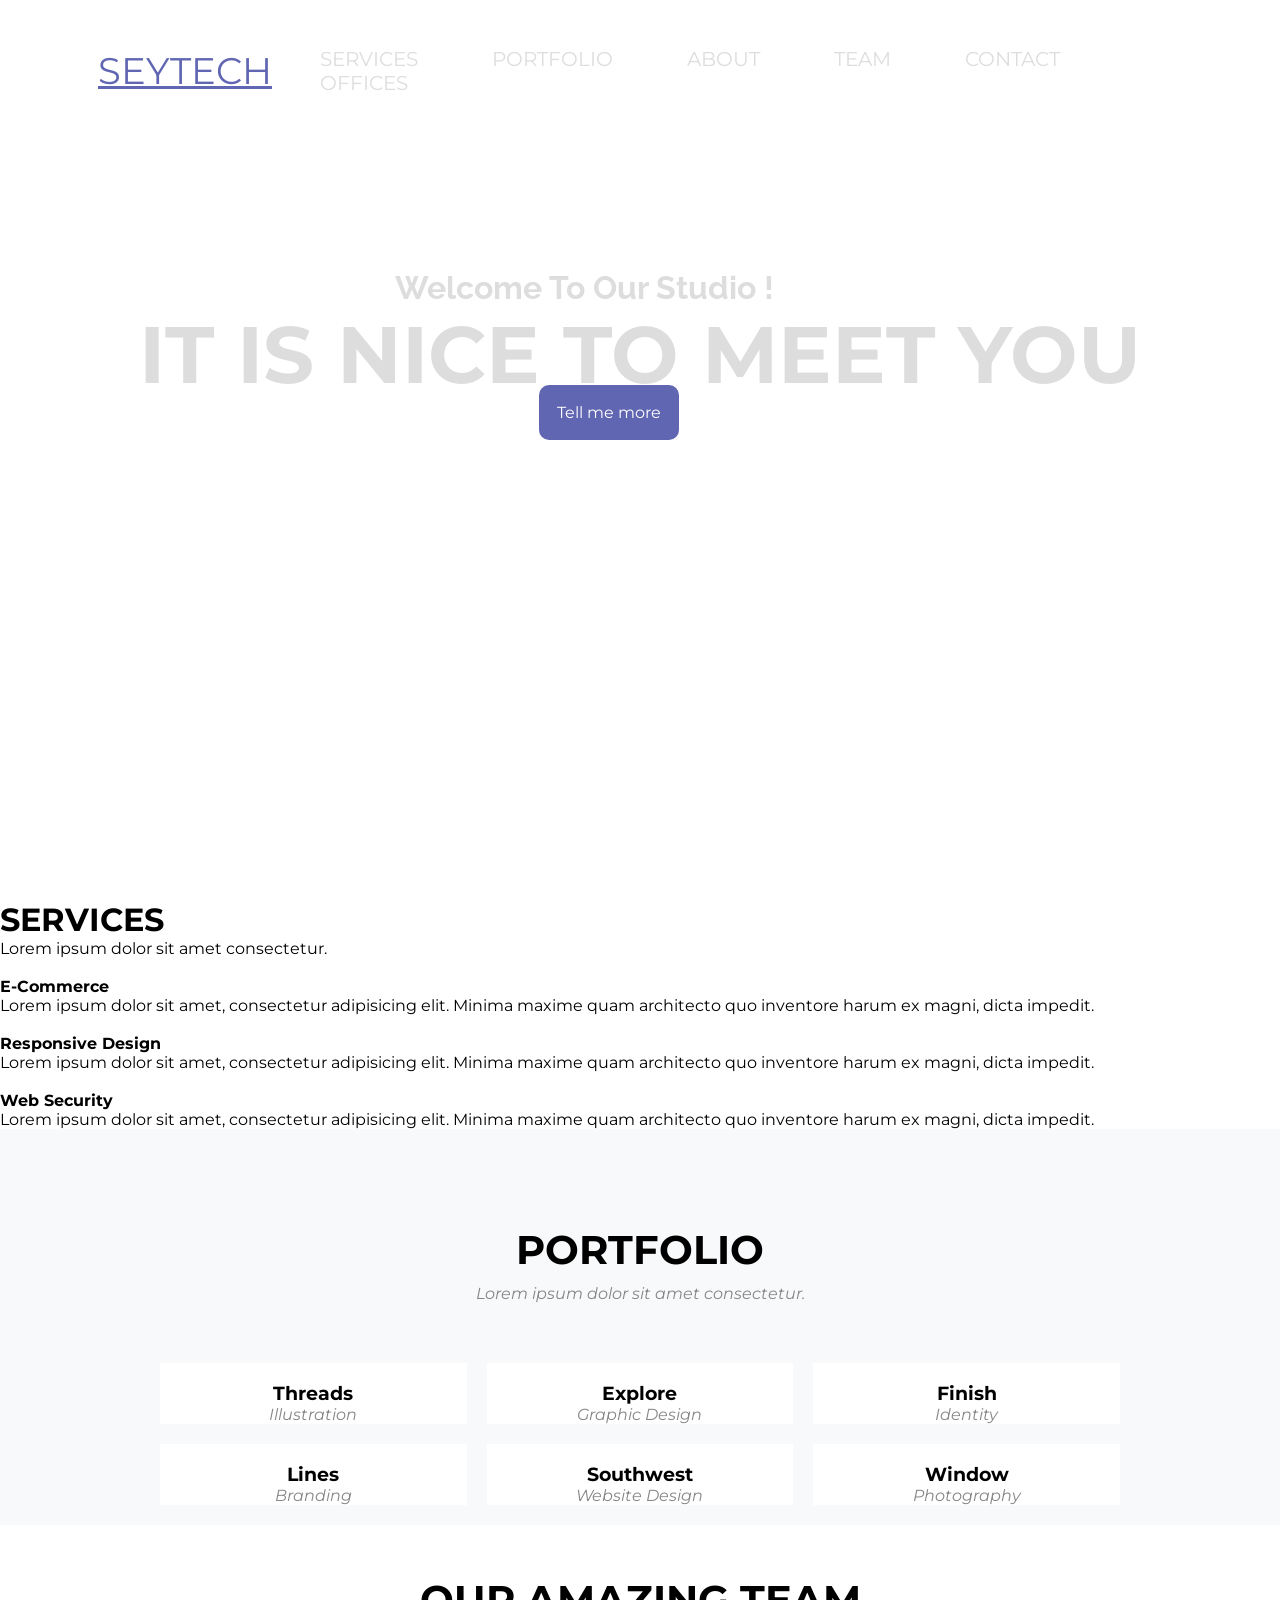
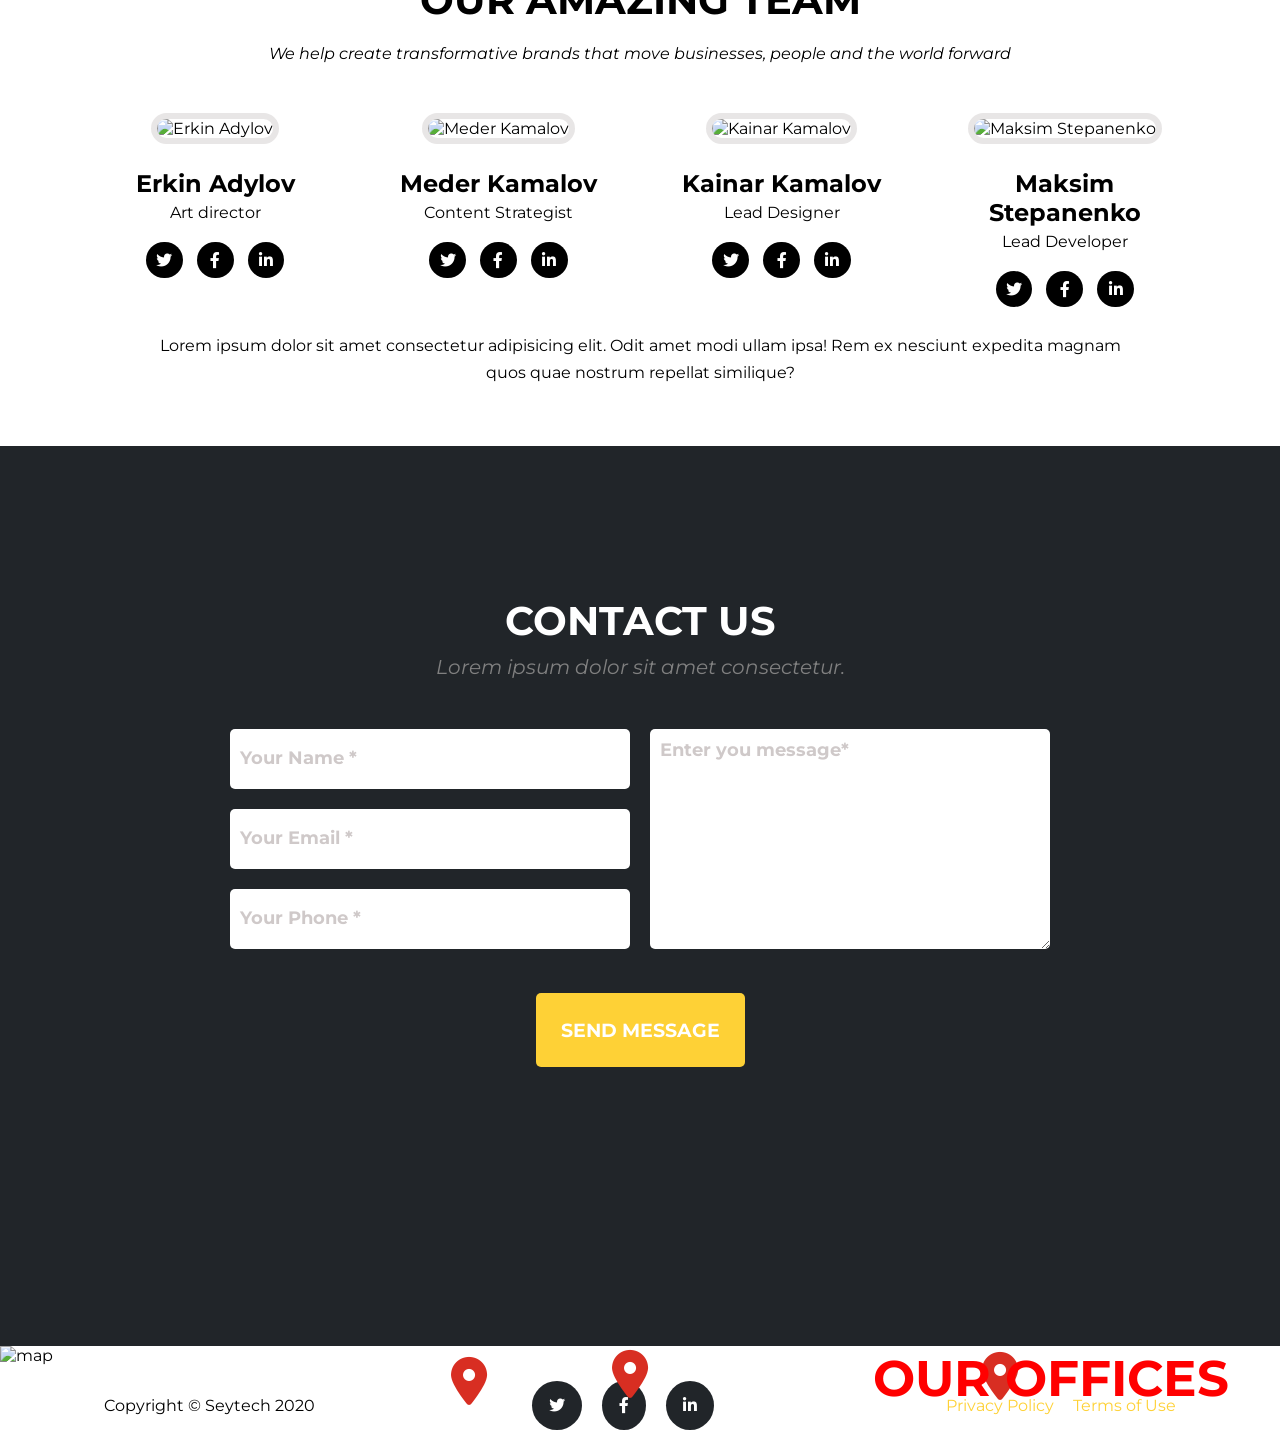
==== index.html @ 3fca3f15 "added oxanas part" ====
<!DOCTYPE html>
<html lang="en">
<head>
    <meta charset="UTF-8">
    <meta http-equiv="X-UA-Compatible" content="IE=edge">
    <meta name="viewport" content="width=device-width, initial-scale=1.0">
    <link rel="stylesheet" href="https://cdnjs.cloudflare.com/ajax/libs/font-awesome/6.0.0-beta2/css/all.min.css" integrity="sha512-YWzhKL2whUzgiheMoBFwW8CKV4qpHQAEuvilg9FAn5VJUDwKZZxkJNuGM4XkWuk94WCrrwslk8yWNGmY1EduTA==" crossorigin="anonymous" referrerpolicy="no-referrer"/>
    <link rel="stylesheet" href="style.css">
    <link rel="shortcut icon" href="https://www.seytech.co/images/logo.png" />
    <title>Agency</title>
</head>
<body>

    <!-- ------------------------------------Aiperi------------------------- -->
    <header class="wrapper-ma">
        <div class="conteiner-ma">
          <div class="logo-ma">
            <a href="https://www.seytech.co/" target="_blank">Seytech</a>
          </div>
          <nav>
            <a href="#services" class="sm-titel">Services</a>
            <a href="#portfolio" class="sm-titel">Portfolio</a>
            <a href="#" class="sm-titel">About</a>
            <a href="#team" class="sm-titel">Team</a>
            <a href="#contacts" class="sm-titel">Contact</a>
            <a href="#offices" class="sm-titel">Offices</a>
          </nav>
        </div>
        <div class="conteiner-ma2">
          <div class="titel-bg">
            <h1 class="italic">Welcome To Our Studio !</h1>
            <h1 class="strong-bg">It is nice to meet you</h1>
            <a class="btn-ma" href="#">Tell me more</a>
          </div>
        </div>
      </header>

<!--------------- Oxana's part--------- -->
    <div id="services" class="container-services">
        <h1 class="serv">SERVICES</h1>
        <p class=descript>Lorem ipsum dolor sit amet consectetur.</p>
    
    <section class="boxes-oy">

        <div class="box-oy">
            <img src="https://images.all-free-download.com/images/graphicthumb/shopping_cart_icon_vector_280754.jpg" alt="" class="img-oy">
            <h4 class="hoy">E-Commerce</h4>
            <p class="light">Lorem ipsum dolor sit amet, consectetur adipisicing elit. Minima maxime quam architecto quo inventore harum ex magni, dicta impedit.</p>
        </div>

        <div class="box-oy">
            <img src="https://www.iconbunny.com/icons/media/catalog/product/cache/2/thumbnail/600x/1b89f2fc96fc819c2a7e15c7e545e8a9/3/2/3279.9-responsive-design-ii-icon-iconbunny.jpg" alt="" class="img-oy">
            <h4 class="hoy">Responsive Design</h4>
            <p class="light">Lorem ipsum dolor sit amet, consectetur adipisicing elit. Minima maxime quam architecto quo inventore harum ex magni, dicta impedit.</p>
        </div>

        <div class="box-oy">
            <img src="https://www.iconbunny.com/icons/media/catalog/product/4/6/469.9-security-icon-iconbunny.jpg" alt="" class="img-oy">
            <h4 class="hoy">Web Security</h4>
            <p class="light">Lorem ipsum dolor sit amet, consectetur adipisicing elit. Minima maxime quam architecto quo inventore harum ex magni, dicta impedit.</p>
        </div>

       </section>
    
    </div>
    
    <!-- ------------------------------------Zarina------------------------- -->
    
    <section id="portfolio" class="portfolio">
        <div class="za-container">
        <div class="za-main-text">
            <h1>PORTFOLIO</h1>
            <p>Lorem ipsum dolor sit amet consectetur.</p>
        </div>
        <div class="za-boxes">
            <div class="za-box">
              <div class="img-bg-orange">
                  <div class="potfolio-img">
                    <div class="za-bg-color"></div>
                    <p><a href="#"><img class="first" src="https://learn.seytech.co/assets/projects/html-css/projects/1-agency/assets/img/portfolio/01-thumbnail.jpg" alt=""></a></p>  
                    <i class="fa fa-plus fa-w-14 fa-3x first-icon" style="color: white;"></i>
                </div>
              </div> 
              <div class="za-box-text">
                 <h3>Threads</h3>
                 <p>Illustration</p>
            </div>   
            </div>
            <div class="za-box">
                <div class="img-bg-orange">
                    <div class="potfolio-img">
                        <div class="za-bg-color"></div>
                         <p><a href="#"><img src="https://learn.seytech.co/assets/projects/html-css/projects/1-agency/assets/img/portfolio/02-thumbnail.jpg" alt=""></a></p>
                         <i class="fa fa-plus fa-w-14 fa-3x first-icon" style="color: white;"></i>
                    </div>
                </div>
                <div class="za-box-text">
                  <h3>Explore</h3>
                  <p>Graphic Design</p>  
                </div>
            </div>
            <div class="za-box">
                <div class="img-bg-orange">
                    <div class="potfolio-img">
                        <div class="za-bg-color"></div>
                        <p><a href="#"><img src="https://learn.seytech.co/assets/projects/html-css/projects/1-agency/assets/img/portfolio/03-thumbnail.jpg" alt=""></a></p>
                        <i class="fa fa-plus fa-w-14 fa-3x first-icon" style="color: white;"></i>
                    </div>
                </div>
                <div class="za-box-text">
                   <h3>Finish</h3>
                   <p>Identity</p> 
                </div>
            </div>
            <div class="za-box">
                <div class="img-bg-orange">
                    <div class="potfolio-img">
                        <div class="za-bg-color"></div>
                        <p><a href="#"><img src="https://learn.seytech.co/assets/projects/html-css/projects/1-agency/assets/img/portfolio/04-thumbnail.jpg" alt=""></a></p>
                        <i class="fa fa-plus fa-w-14 fa-3x first-icon" style="color: white;"></i>
                    </div>
                </div>
                <div class="za-box-text">
                    <h3>Lines</h3>
                    <p>Branding</p>
                </div>
            </div>
            <div class="za-box">
                <div class="img-bg-orange">
                    <div class="potfolio-img">
                        <div class="za-bg-color"></div>
                        <p><a href="#"><img src="https://learn.seytech.co/assets/projects/html-css/projects/1-agency/assets/img/portfolio/05-thumbnail.jpg" alt=""></a></p>
                        <i class="fa fa-plus fa-w-14 fa-3x first-icon" style="color: white;"></i>
                    </div>
                 </div>
                <div class="za-box-text">
                    <h3>Southwest</h3>
                    <p>Website Design</p>
                </div>
            </div>
            <div class="za-box">
                <div class="img-bg-orange">
                    <div class="potfolio-img">
                        <div class="za-bg-color"></div>
                        <p><a href="#"><img src="https://learn.seytech.co/assets/projects/html-css/projects/1-agency/assets/img/portfolio/06-thumbnail.jpg" alt=""></a></p>
                        <i class="fa fa-plus fa-w-14 fa-3x first-icon" style="color: white;"></i>
                    </div>
                </div>
                <div class="za-box-text">
                    <h3>Window</h3>
                    <p>Photography</p>
                </div>
             </div>
        </div>
    </div>
    </section>

    <!-- ------------------------------------Ziiadin------------------------- -->

    <section id="team" class="our-team">
        <h1>OUR AMAZING TEAM</h1>
        <p class="first-paragraph">We help create transformative brands that move businesses, people and the world forward</p>
        <div class="staff">
            <div class="teammember">
                <img src="https://images.squarespace-cdn.com/content/v1/5cc86215ff05460001eac3fb/1599638988775-QT5WSWJ0ZUR5VWFXLX7C/Erkin%2BHeadshot%2B-%2BMontreal%2BIntl%2B-%2BAugust%2B2020.jpg?format=300w" alt="Erkin Adylov">
                <h3>Erkin Adylov</h3>
                <p>Art director</p>
                <div class="social-media-icons">
                    <a href="https://twitter.com/Eadylov"><i class="fa-brands fa-twitter"></i></a>
                    <i class="fa-brands fa-facebook-f"></i>
                    <i class="fa-brands fa-linkedin-in"></i>
                </div>
            </div>
            <div class="teammember">
                <img src="https://st-0.akipress.org/st_runews/.storage/limon3/images/JUNE2020/2eed3a22acd26fc7ad2254db65632193.jpg" alt="Meder Kamalov">
                <h3>Meder Kamalov</h3>
                <p>Content Strategist</p>
                <div class="social-media-icons">
                    <a href="https://twitter.com/mederka"><i class="fa-brands fa-twitter"></i></a>
                    <i class="fa-brands fa-facebook-f"></i>
                    <i class="fa-brands fa-linkedin-in"></i>
                </div>
            </div>
            <div class="teammember">
                <img src="https://st-0.akipress.org/st_runews/.storage/limon3/images/JUNE2020/34bbb8dd74b033a70ecd689db45101ee.jpg" alt="Kainar Kamalov">
                <h3>Kainar Kamalov</h3>
                <p>Lead Designer</p>
                <div class="social-media-icons">
                    <a href="https://twitter.com/kainarkamal"><i class="fa-brands fa-twitter"></i></a>
                    <i class="fa-brands fa-facebook-f"></i>
                    <i class="fa-brands fa-linkedin-in"></i>
                </div>
            </div>
            <div class="teammember">
                <img src="https://pbs.twimg.com/profile_images/1184946065692385281/_iRevtBm_400x400.jpg" alt="Maksim Stepanenko">
                <h3>Maksim Stepanenko</h3>
                <p>Lead Developer</p>
                <div class="social-media-icons">
                    <a href="https://twitter.com/maksim_s"><i class="fa-brands fa-twitter"></i></a>
                    <i class="fa-brands fa-facebook-f"></i>
                    <i class="fa-brands fa-linkedin-in"></i>
                </div>
            </div>
        </div>
        <p class="last-paragraph">Lorem ipsum dolor sit amet consectetur adipisicing elit. Odit amet modi ullam ipsa! Rem ex nesciunt expedita magnam quos quae nostrum repellat similique?</p>
    </section>
  
<!--  Azizbek's part  -->
  
  <!-- Contact us -->
    <section id="contacts" class="contact">
        <div class="contact-wrapper">
            <div class="contact-header">
                <h1>Contact us</h1>
                <p>Lorem ipsum dolor sit amet consectetur.</p>
            </div>
            <div class="contact-form">
                <div class="contact-info">  
                    <div class="form-items">
                        <input type="text" id="name" placeholder="Your Name *">
                    </div>
                    <div class="form-items">
                        <input type="email" id="email" placeholder="Your Email *">
                    </div>
                    <div class="form-items">
                        <input type="tel" id="phone" placeholder="Your Phone *">
                    </div>
                </div>

                <div class="form-textarea">
                    <textarea name="" id="" cols="35" rows="14" placeholder="Enter you message*"></textarea>
                </div>
            </div>
            <a class="contact-button" href="#">send message</a>

        </div>
    </section>

<!-- Venera`s part! Map of offices-->


    <section id="offices" class="office-locations">
        <img class="kg-map" src="https://bit.ly/3DcQtMx" alt="map">   
        <div class="bishkek office">
            <i class="fa-solid fa-location-dot fa-3x"></i>
            <div class="image-info-bishkek">
                <img src="https://www.meria.kg/assets/img/posts/1619759987_large.jpeg"  width="250"  alt="">
                <h1>17 Jusup Abdrahmanov street</h1>
                <p></p>
            </div>
        </div>
        <div class="jalal-abad office">
            <i class="fa-solid fa-location-dot fa-3x"></i>
            <div class="image-info-jalal">
                <img src="https://images.macrumors.com/t/yrWEnZnNeL26Io0o2RCUk2rC19A=/1600x1200/smart/article-new/2020/01/applekarlbuildingmunich.jpg" width="250" alt="">
                <h1>7 Bekmamat Osmonov street</h1>
                <p></p>
            </div>
        </div>
        <div class="balykchy office">
            <i class="fa-solid fa-location-dot fa-3x"></i>
            <div class="image-info-balyk">
                <img src="https://content.fortune.com/wp-content/uploads/2015/02/charleston-south_exterior_softgrid.jpg" width="250" alt="">
                <h1>9 Kasym Tynystanov street</h1>
                <p></p>
            </div>
            
        </div>
        <p class="text-anime">OUR OFFICES</p>
            
    </section>
    <!-- End of Venera`s part -->
    
    <!-- Azizbek. Footer -->
    <footer class="footer">
        <div class="copyright">
            <p>Copyright &copy; Seytech 2020</p>
        </div>
        <div class="social">
            <div class="tw"> 
                <i class="fab fa-twitter"> </i>
            </div>
            <div class="fb">
                <i class="fab fa-facebook-f"></i>
            </div>
            <div class="in">
                <i class="fab fa-linkedin-in"></i>
            </div>
        </div>
        <div class="rules">
            <a class="privacy" href="https://learn.seytech.co/assets/projects/html-css/projects/1-agency/index.html#!" target="_blank">Privacy Policy</a>
            <a class="terms" href="https://learn.seytech.co/assets/projects/html-css/projects/1-agency/index.html#!" target="_blan"k >Terms of Use</a>
        </div>

    </footer>
  
</body>
</html>
---- style.css ----
@import url('https://fonts.googleapis.com/css2?family=Cedarville+Cursive&family=Lato:wght@100;400&family=Montserrat&display=swap');
@import url("https://fonts.googleapis.com/css2?family=Anonymous+Pro&family=Kaushan+Script&family=Lato:wght@300;400&family=Montserrat:wght@400;700&family=Raleway:ital@1&family=Work+Sans&display=swap");

* {
    padding: 0;
    margin: 0;
    box-sizing: border-box;
    font-family: 'Montserrat', sans-serif;
}

/* <!-- ------------------------------------Aiperi------------------------- --> */

.wrapper-ma {
  background-image: url(https://learn.seytech.co/assets/projects/html-css/projects/1-agency/assets/img/header-bg.jpg);
  background-position: center;
  background-repeat: no-repeat;
  background-size: cover;
  width: 100%;
  height: 100vh;
}
.conteiner-ma {
  display: flex;
  justify-content: space-between;
  align-items: center;
  padding: 0 50px 0 50px;
}
.logo-ma a {
  display: block;
  color: #6166b3;
  text-transform: uppercase;
  font-size: 37px;
  padding: 3rem;
  position: sticky;
  top: 0px;
}
.logo-ma a:hover {
  color: rgb(171, 137, 202);
  cursor: pointer;
}

.sm-titel {
  color: #dddddd;
  text-decoration: none;
  padding-right: 70px;
  text-transform: uppercase;
  font-size: 20px;
}
.sm-titel:hover {
  color: rgb(171, 137, 202);
}
.conteiner-ma2 {
  display: flex;
  justify-content: center;
  margin-top: 8rem;
}
.titel-bg {
  color: #dddddd;
}
.italic {
  font-family: "Raleway", sans-serif;
  padding-right: 100px;
  padding-left: 16rem;
}
.strong-bg {
  font-family: "Montserrat", sans-serif;
  text-transform: uppercase;
  font-size: 80px;
}
.btn-ma {
  padding-left: 16rem;
  background-color: #6166b3;
  color: white;
  padding: 18px;
  text-decoration: none;
  margin-left: 25rem;
  border-radius: 10px;
}
.btn-ma:hover {
  background-color: #dddddd;
  color: rgb(121, 91, 150);
  border-radius: 5px;
}

@media (max-width: 768px) {
  .conteiner-ma {
    display: flex;
    flex-direction: column;
  }
  .sm-titel {
    display: block;
    padding: 0.8rem 50rem;
    font-size: 25px;
    text-align: center;
  }
  .conteiner-ma2 {
    margin: 2rem auto;
  }
  .strong-bg {
    text-align: center;
    padding: 5px;
  }
  .btn-ma {
    display: block;
    margin: 5rem 5rem;
    text-align: center;
  }
}
@media (max-width: 480px) {
  .italic {
    padding: 0 60px;
  }
  .strong-bg {
    font-size: 44px;
    padding-top: 45px;
  }

}


/* <!-- ------------------------------------Zarina------------------------- --> */


.portfolio{    
    width: 100%;        
    position: relative;
    background-color: #f8f9fa; 
    padding-top: 6rem; 
    margin-left: auto;
    margin-right: auto;
}
.za-container{
    margin: 0 auto;
    padding: 0 40px;
    overflow: auto;
    text-align: center;
    font-family: 'Montserrat', sans-serif;    
}
.portfolio p{
    font-style: italic; 
    color: rgba(128, 128, 128, 0.952);
    margin-top: 0;
}
.za-main-text h1{
    font-size: 2.5rem;
    margin-bottom: 10px;
}
.za-boxes{
    display: flex;
    flex-wrap: wrap;
    align-content: center;
    align-items:center;
    justify-content: center;
    padding: 10px 10px;
    margin-top: 40px;

}

.za-box{
    width: 26%;
    background-color: white;
    box-sizing: border-box;
    margin: 10px 10px;
}
.za-boxes .za-box img{
    width: 100%;
    background-color: none;
}
/* .portfolio-icon{
    display: block;
} */
.potfolio-img{
    position: relative;

}
.potfolio-img i{
   position: absolute;
   left: 50%;
   top: 50%;
   transform: translate(-50%, -50%);
   display: none;
   font-size: 4rem;
   /* opacity: 0.7; */
}
.za-bg-color{
    position: absolute;
    width: 100%;
    height: 100%;
    background-color: rgba(254, 209, 54, 0.9);
    z-index: -1;
}
.za-box:hover .za-bg-color{
    z-index: 2;
    cursor: pointer;
}
.za-box:hover .potfolio-img i{
    display: block;
    z-index: 3;
    cursor: pointer;
}
/* .boxes .box img::selection{
    background-color: orange;
}  */


@media screen and (max-width: 375px) {
    .za-boxes{
        flex-direction: column;
        flex: 75%;
        }
}
@media screen and (max-width: 768px) {
    
    .za-box{
        flex: 45%;
    }
}



/* <!-- ------------------------------------Ziiadin------------------------- --> */
.our-team {
    padding: 50px;
    font-family: 'Montserrat', sans-serif;
    text-align: center;
}

.our-team h1 {
    font-size: 2.5rem;
    font-weight: bold;
    margin-bottom: 10px;
}

.first-paragraph {
    padding: 10px;
    font-style: italic;
}

.staff {
    display: grid;
    grid-template-columns: 20%  20% 20% 20%;
    justify-content: center;
    gap: 4%;
    margin: 40px 0px 0px 0px;
}

.teammember img {
    width: 100%;
    border: 6px solid rgba(212, 208, 208, 0.527);
    border-radius: 200px;
}

.teammember h3 {
    font-size: 1.5rem;
    margin-top: 25px;
}

.teammember p {
    margin: 5px;
}

.social-media-icons i {
    background-color: black;
    color: white;
    padding: 10px;
    width: 2.3rem;
    border-radius: 50px;
    margin: 15px 5px;
}

.social-media-icons i:hover {
    background-color: rgba(0, 0, 0, 0.7);
    cursor: pointer;
}

.last-paragraph {
    width: 85%;
    margin: auto;
    line-height: 1.7;
    padding: 10px 0;
}

@media (max-width: 768px) {
    .staff{
        grid-template-columns: 1fr 1fr;
        grid-template-rows: 1fr 1fr;
    }
}

@media (max-width: 480px) {
    .staff{        
        grid-template-columns: 1fr;
        grid-template-rows: 1fr;
    }
}

/* Azizbek's part */

/* Contact section style */
.contact{
    box-sizing: border-box;
    height: 100vh;
    background-image: url(	https://learn.seytech.co/assets/projects/html-css/projects/1-agency/assets/img/map-image.png);
    background-color: #212529;
    background-size: cover;
    background-position: center;
    background-repeat: no-repeat;   
}

.contact-wrapper{
    height: 80vh;
    display: flex;
    flex-direction: column;
    justify-content: center;
    align-items: center;
    text-align: center;
}

.contact-header h1{
    color: white;
    font-size: 40px;
    text-transform: uppercase;
    margin-bottom: 10px;
    margin-top: 50px;
}

.contact-header p{
    color:grey;
    font-style: italic;
    margin-bottom: 40px;
    font-size: 20px;
}

.contact-form{
    display: flex;
    justify-content: space-between;
}

textarea{
    margin: 10px;
    width: 400px;
    height: 220px;
    border: none;
    border-radius: 5px;
    font-size: 1.1em;
}

::placeholder{
    color: rgb(207, 201, 201);
    font-size: 18px;
    padding: 10px;
    font-weight: bold;
}

::placeholder:hover{
    border: none;
    cursor: none;
}

input[type=text], input[type=email], input[type=tel], input[type=button]{
    width: 400px;
    height: 60px;
    margin: 10px;
    border: none;
    border-radius: 5px;
}


.contact-button{
    text-decoration: none;
    color: white;
    text-transform: uppercase;
    border: none;
    padding: 25px;
    font-size: 1.2em;
    background-color: #fed136;
    font-weight: bold;
    margin-top: 30px;
    border-radius: 5px;
}

.contact-button:hover{
    cursor: pointer;
}

/* Footer */
.footer{
    display: flex;
    justify-content: space-around;
    align-items: center;
    height: 80px;
}

.social{
    display: flex;
}

.tw, .fb, .in{
    padding: 15px 17px;
    border-radius: 50%;
    background-color: #212529;
    color: white;
    margin: 10px;
}

.tw:hover{
    cursor: pointer;
}
.fb:hover{
    cursor: pointer;
}

.in:hover{
    cursor: pointer;
}

.privacy, .terms{
    text-decoration: none;
    color: #fed136;
    padding-left: 15px;
}

.terms:hover{
    text-decoration: underline;
}

.privacy:hover{
    text-decoration: underline;   
}

/* --------------Veneras part------------------ */
    .kg-map {
    
    height: 100vh;
    width: 100%;

}

.office-locations {
    position: relative;

}

.bishkek {
    position: absolute;
    top: 21.3%;
    left: 47.8%;
}

.jalal-abad {
    position: absolute;
    top: 53.4%;
    left: 35.25%;
}

.balykchy {
    position: absolute;
    top: 27.5%;
    left: 76.7%;
}

.office img {
    border: 5px solid darkgrey;
    border-radius: 15px;
}

.office i{
    color: rgb(216, 46, 34);

     /* Animation */
    animation: myScale;
    animation-duration: 2s;
    animation-iteration-count: infinite;
}


.office:hover .image-info-bishkek {
    display: block;
}

.office .image-info-bishkek {
    position:absolute;
    top: 0;
    left: 0;
    display:none;
}

.office:hover .image-info-jalal {
    display: block;
}


.office .image-info-jalal {
    position:absolute;
    top: 0;
    left: 0;
    display:none;

}

.office:hover .image-info-balyk {
    display: block;
}


.office .image-info-balyk {
    position:absolute;
    top: 0;
    left: 0;
    display:none;

}

.office h1 {
    text-align: center;
    color: green;
    background-color: rgb(214, 214, 214);
    border-radius: 11px;
    padding: 3px 0;
}

.text-anime {
    position: absolute;
    top: 7%;
    right: 4%;
    color: red;
    font-size: 50px;
    font-weight: bold;

/* Animation  */
    animation: myColorAnimation;
    animation-duration: 5s;
    animation-iteration-count: infinite;
    
}

@keyframes myColorAnimation{
    0%{color:rgb(221, 221, 92);}
    20%{color:rgb(65, 199, 65);}
    40%{color:rgb(52, 166, 211);}
    60%{color:rgb(43, 97, 214);}
    80%{color:rgb(190, 55, 179);}
    100%{color:rgb(217, 233, 146);} 
}
    
@keyframes myScale {
    50%{transform: scale(1.15, 1.15);}

}
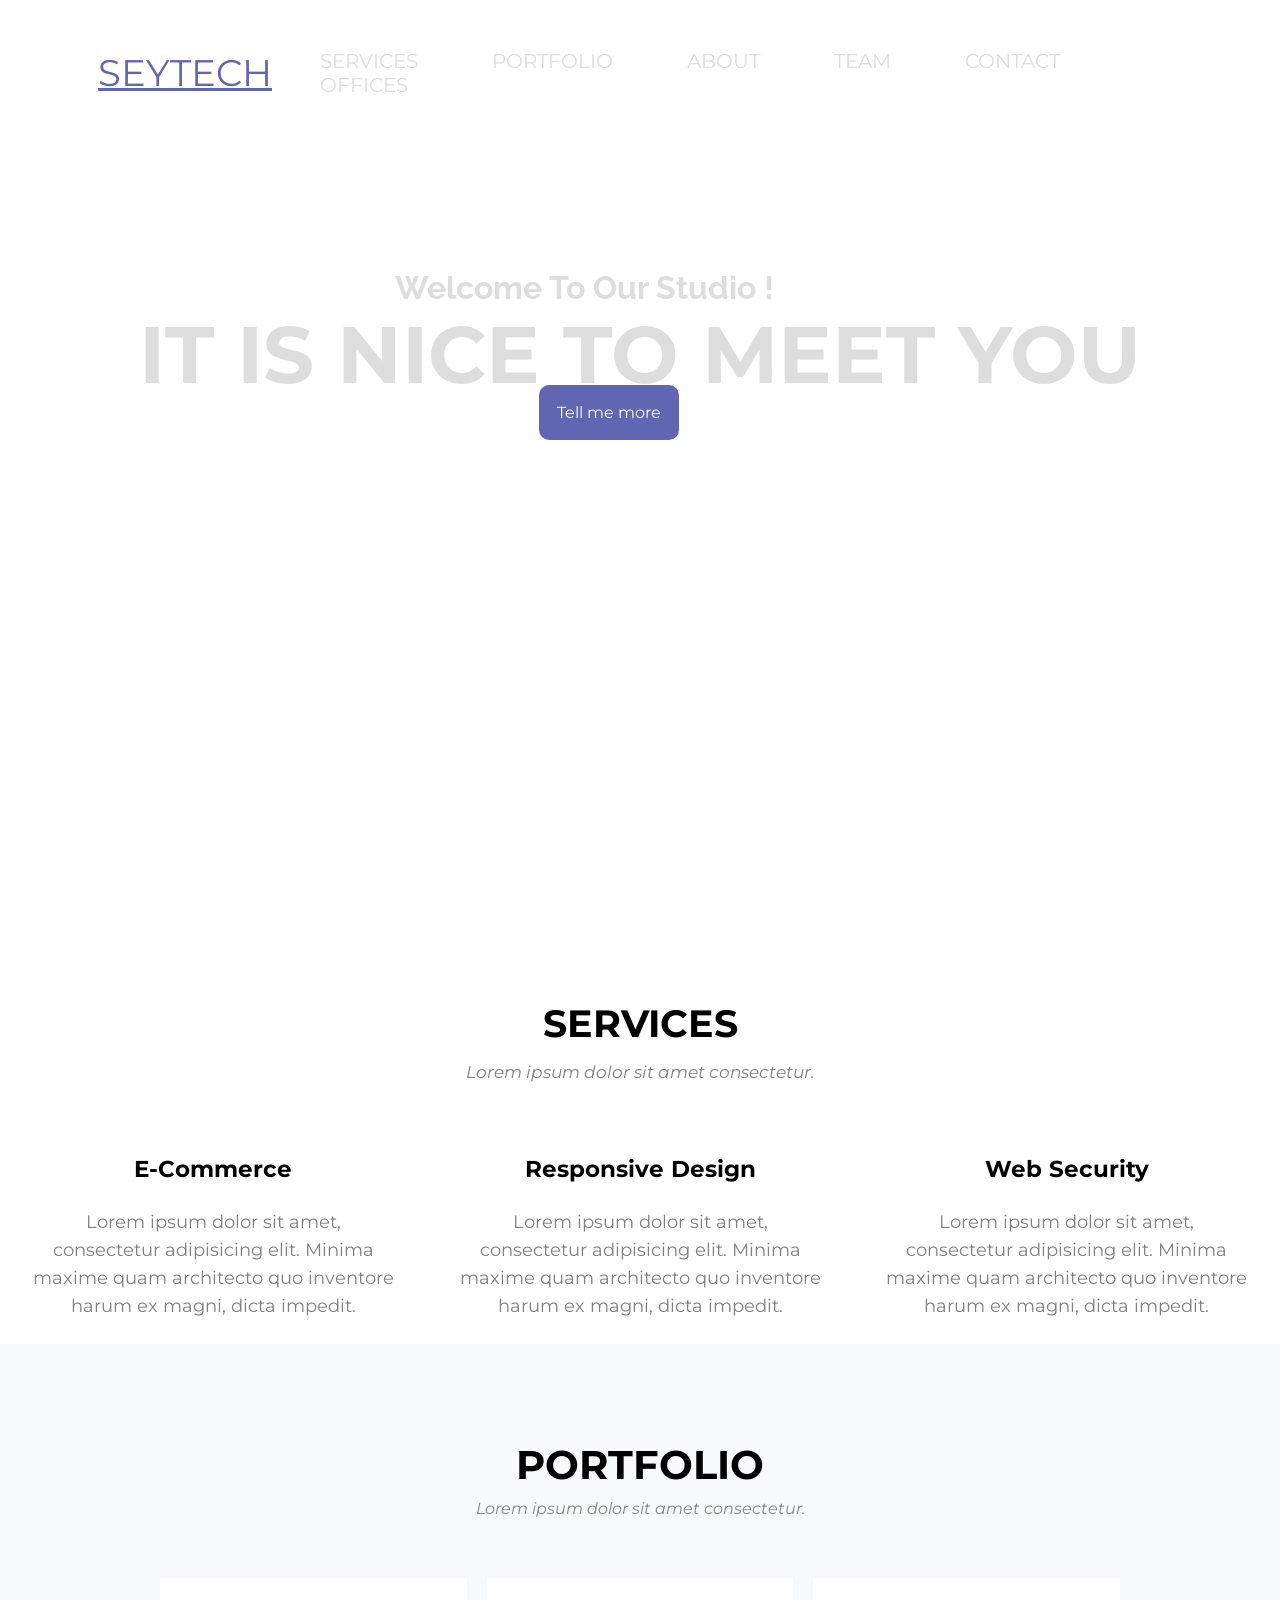
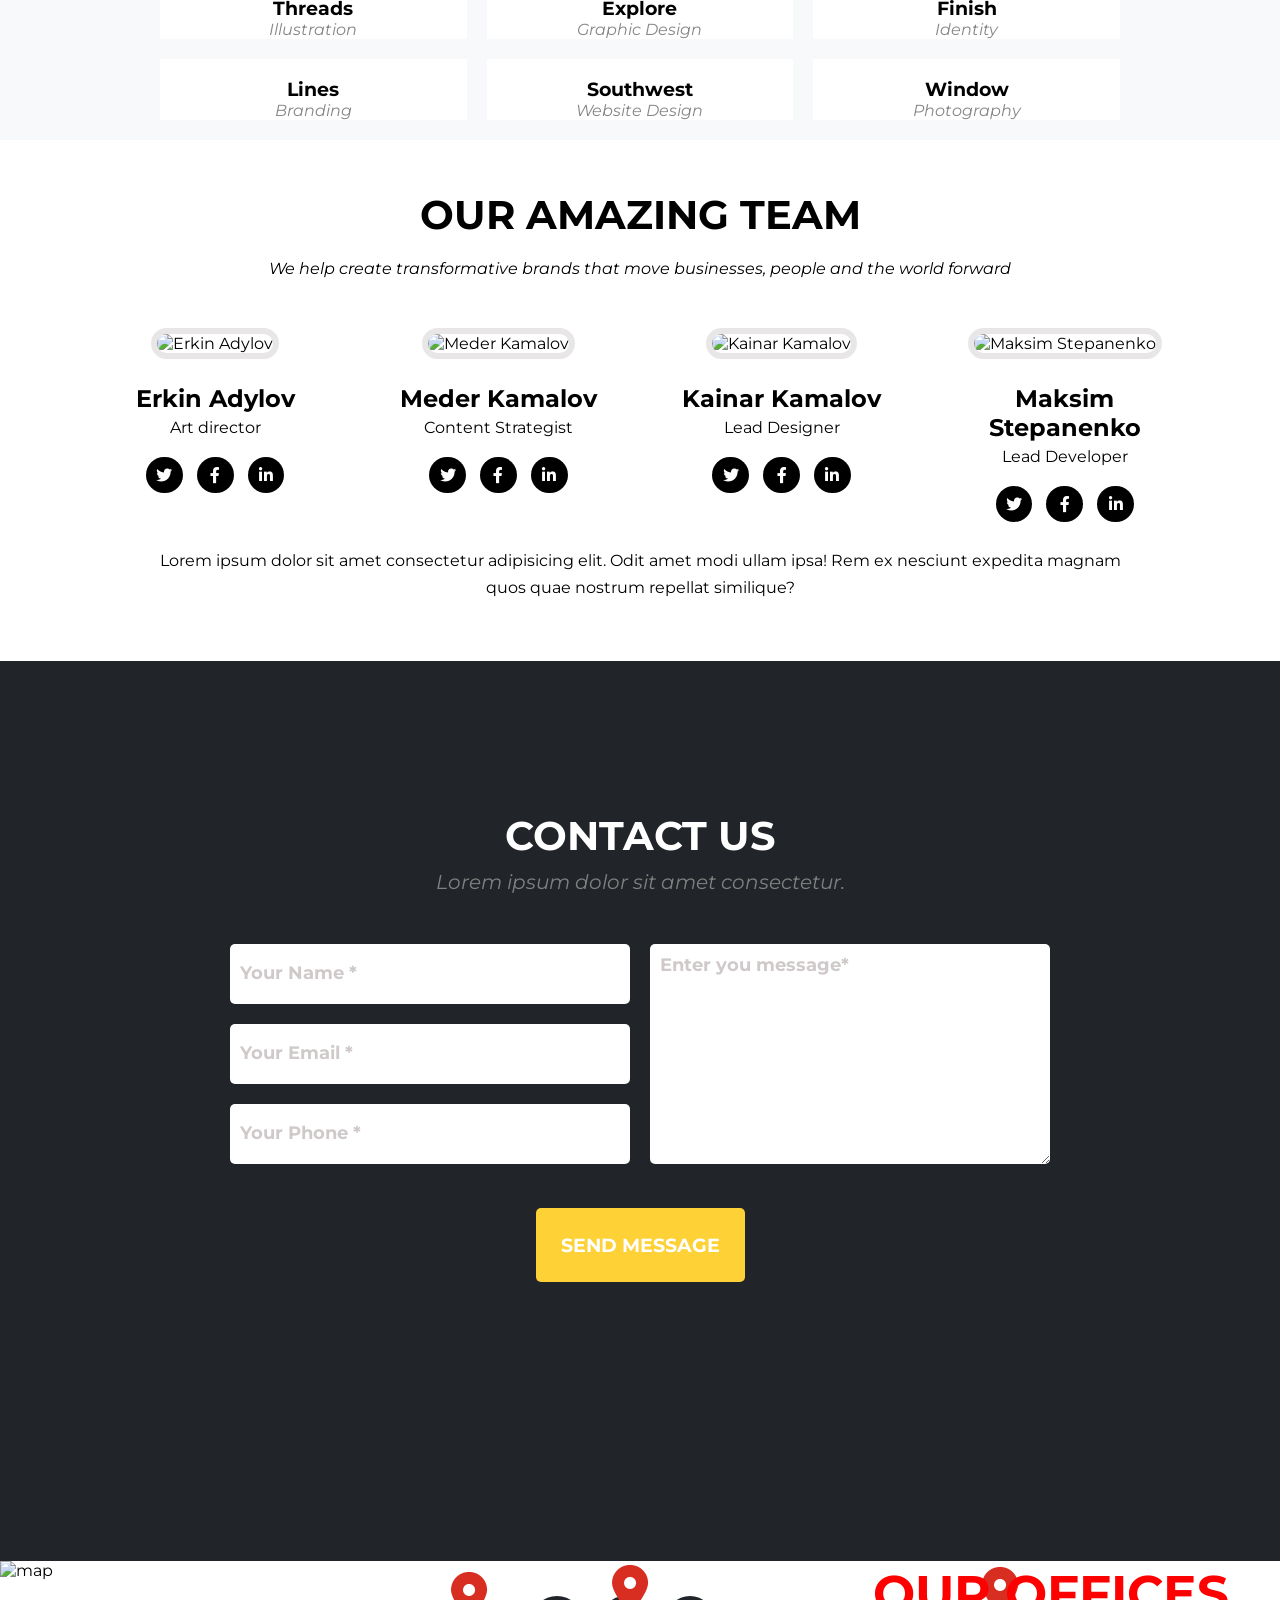
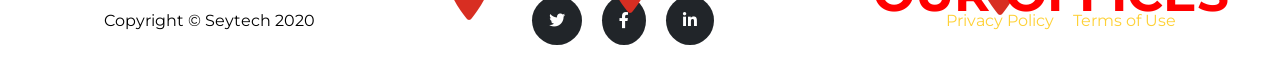
==== commit e5b91184: "some debugging" ====
--- a/index.html
+++ b/index.html
@@ -15,7 +15,7 @@
     <header class="wrapper-ma">
         <div class="conteiner-ma">
           <div class="logo-ma">
-            <a href="https://www.seytech.co/" target="_blank">Seytech</a>
+            <a href="#" target="_blank">Seytech</a>
           </div>
           <nav>
             <a href="#services" class="sm-titel">Services</a>
@@ -36,7 +36,8 @@
       </header>
 
 <!--------------- Oxana's part--------- -->
-    <div id="services" class="container-services">
+    <div class="oxana">
+    </div><div id="services" class="container-services">
         <h1 class="serv">SERVICES</h1>
         <p class=descript>Lorem ipsum dolor sit amet consectetur.</p>
     
@@ -63,6 +64,7 @@
        </section>
     
     </div>
+</div>
     
     <!-- ------------------------------------Zarina------------------------- -->
     
--- a/style.css
+++ b/style.css
@@ -23,6 +23,8 @@
   justify-content: space-between;
   align-items: center;
   padding: 0 50px 0 50px;
+  position: sticky;
+  top: 2px;
 }
 .logo-ma a {
   display: block;
@@ -59,7 +61,7 @@
 .italic {
   font-family: "Raleway", sans-serif;
   padding-right: 100px;
-  padding-left: 16rem;
+  padding-left: 16rem;   
 }
 .strong-bg {
   font-family: "Montserrat", sans-serif;
@@ -74,6 +76,8 @@
   text-decoration: none;
   margin-left: 25rem;
   border-radius: 10px;
+  /* width: 50%;
+  margin: auto; */
 }
 .btn-ma:hover {
   background-color: #dddddd;
@@ -103,6 +107,7 @@
     display: block;
     margin: 5rem 5rem;
     text-align: center;
+
   }
 }
 @media (max-width: 480px) {
@@ -116,6 +121,64 @@
 
 }
 
+/* ---------------Oxana's part --------------- */
+
+
+.oxana {
+    padding: 50px 0;
+}
+
+.box-oy {
+    background: var(--primary);
+    text-align: center;
+    padding: 1.5rem 2rem;
+    box-shadow: var(--shadow);
+  }
+
+  .serv {
+      text-align: center;
+      font-size: 38px;
+      font-family: 'Montserrat', sans-serif;
+      font-weight: bold;
+      margin-bottom: 15px;
+  }
+
+  .descript {
+      text-align: center;
+      font-style: italic;
+      color: gray;
+      font-size: 17px;
+  }
+
+  .boxes-oy {
+      display: flex;
+      margin-top: 30px;
+
+  }
+
+  .img-oy {
+      width: 120px;
+  }
+
+  .hoy {
+    font-family: 'Montserrat', sans-serif;
+    font-size: 23px;
+    margin-bottom: 25px;
+  }
+
+  .light {
+      color: gray;
+      font-size: 18px;
+      font-family: 'Montserrat', sans-serif;
+      line-height: 28px;
+  }
+
+  @media (max-width:480px), (max-width:768px) {
+        .boxes-oy {
+        display: flex;
+        flex-direction: column;
+      }
+  }
 
 /* <!-- ------------------------------------Zarina------------------------- --> */
 
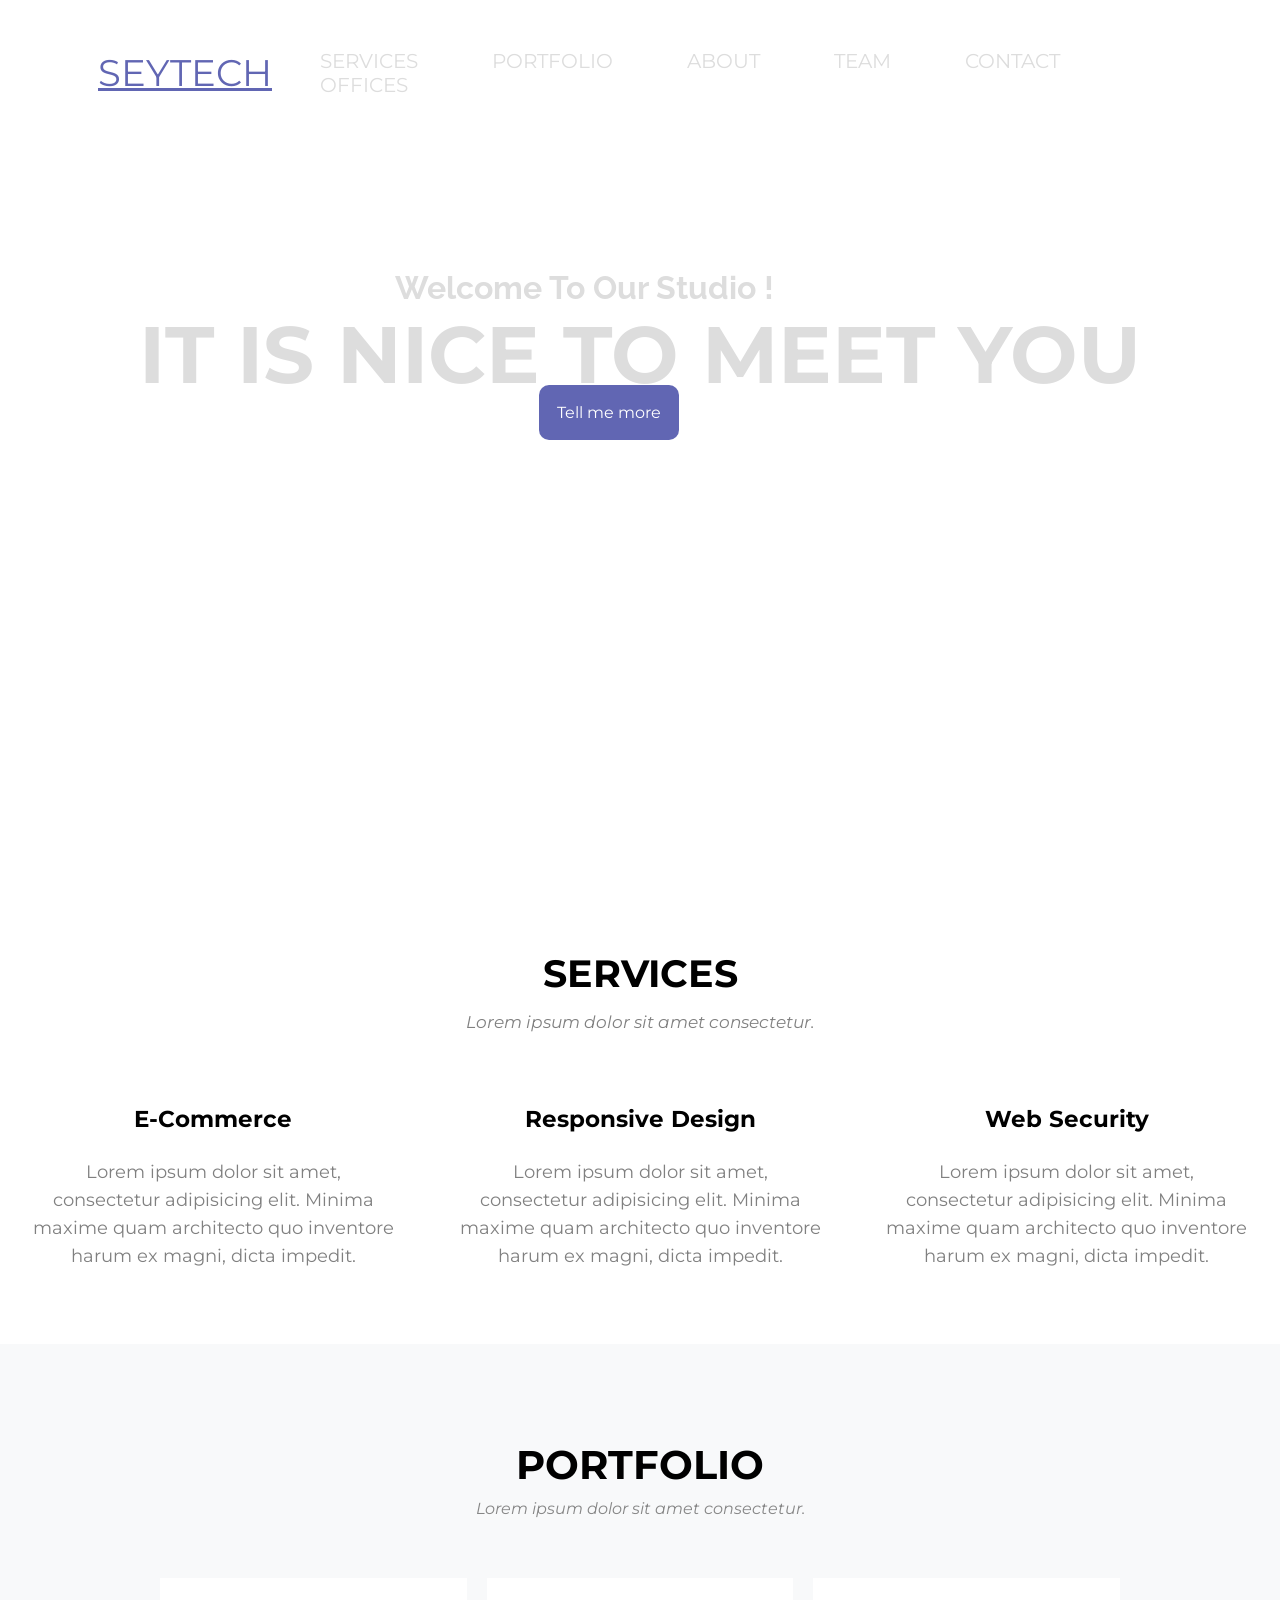
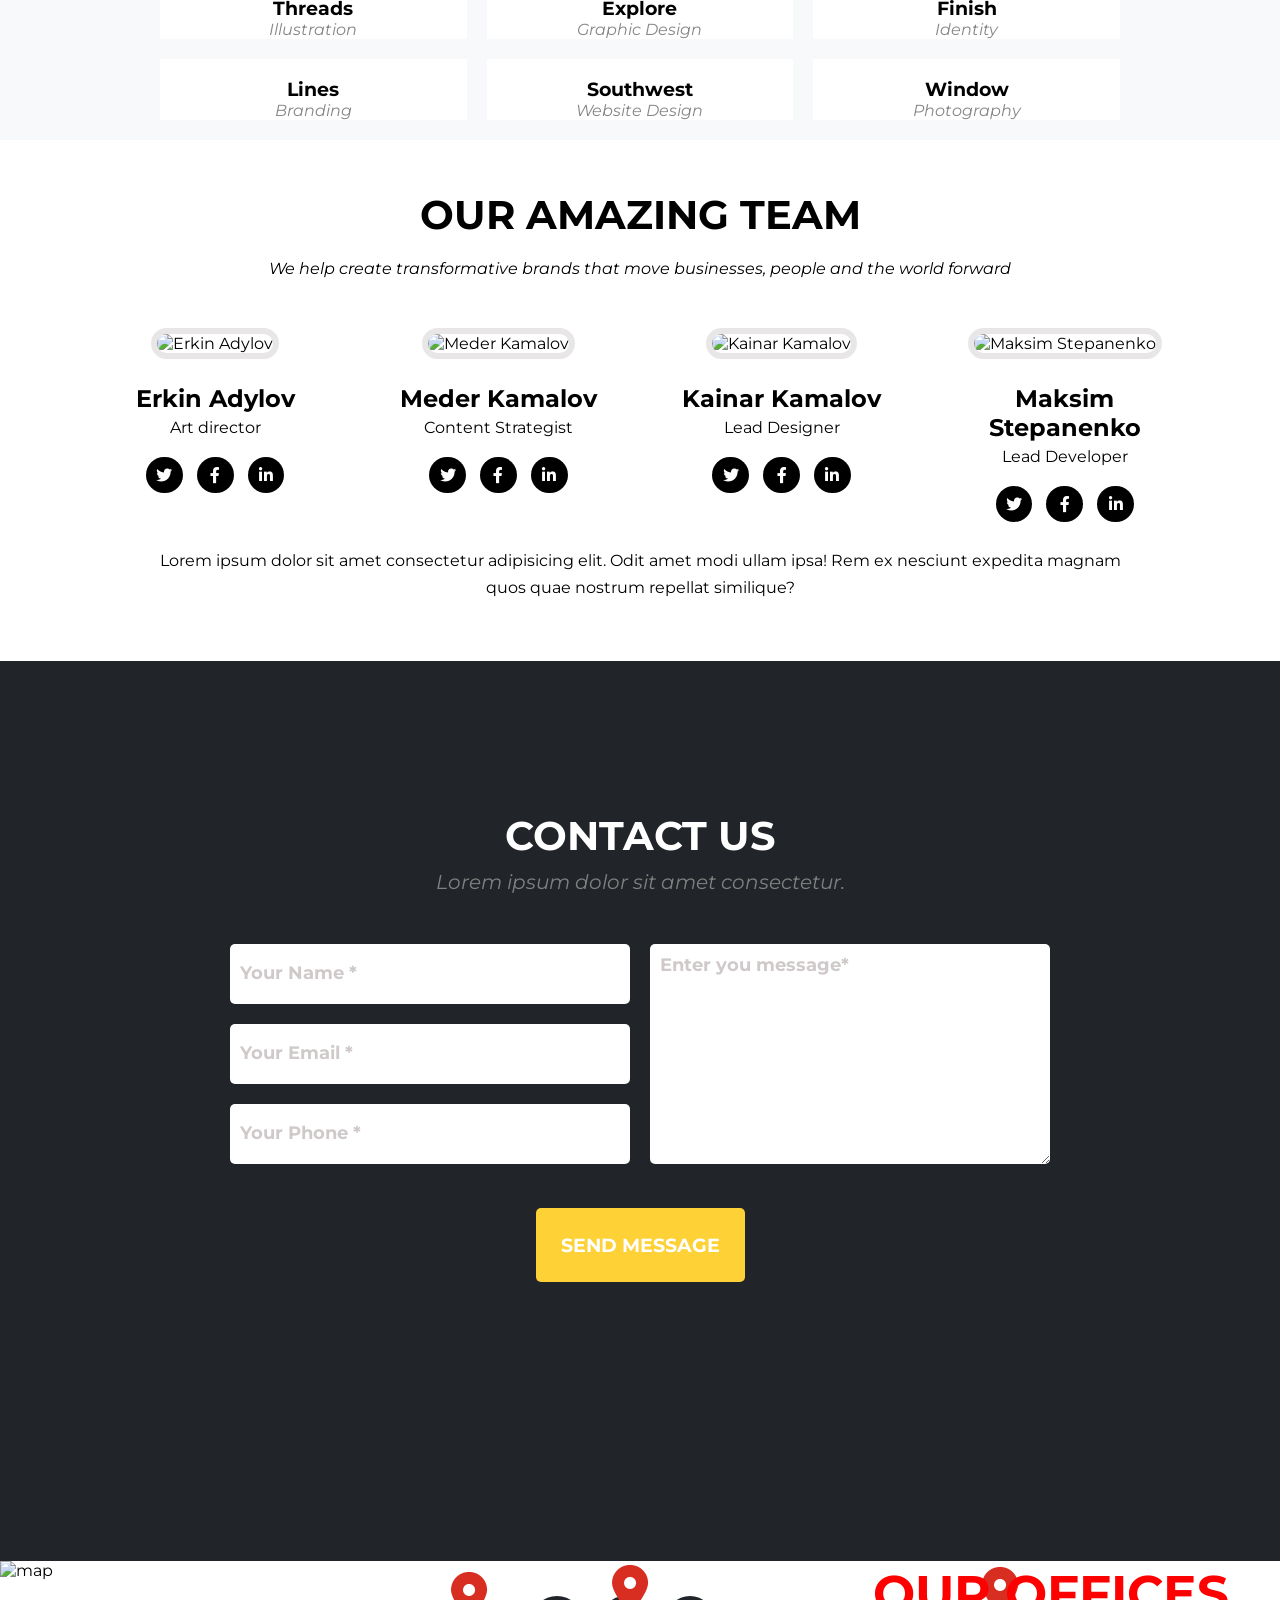
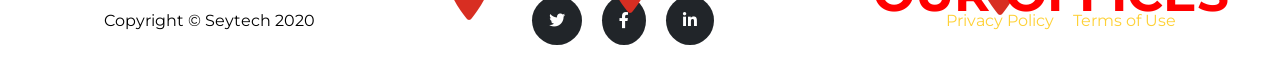
==== commit f898da6a: "upd" ====
--- a/index.html
+++ b/index.html
@@ -15,7 +15,7 @@
     <header class="wrapper-ma">
         <div class="conteiner-ma">
           <div class="logo-ma">
-            <a href="#" target="_blank">Seytech</a>
+            <a href="https://www.seytech.co/" target="_blank">Seytech</a>
           </div>
           <nav>
             <a href="#services" class="sm-titel">Services</a>
@@ -37,7 +37,7 @@
 
 <!--------------- Oxana's part--------- -->
     <div class="oxana">
-    </div><div id="services" class="container-services">
+    <div id="services" class="container-services">
         <h1 class="serv">SERVICES</h1>
         <p class=descript>Lorem ipsum dolor sit amet consectetur.</p>
     
@@ -64,8 +64,7 @@
        </section>
     
     </div>
-</div>
-    
+    </div>
     <!-- ------------------------------------Zarina------------------------- -->
     
     <section id="portfolio" class="portfolio">
--- a/style.css
+++ b/style.css
@@ -61,7 +61,7 @@
 .italic {
   font-family: "Raleway", sans-serif;
   padding-right: 100px;
-  padding-left: 16rem;   
+  padding-left: 16rem;
 }
 .strong-bg {
   font-family: "Montserrat", sans-serif;
@@ -76,8 +76,6 @@
   text-decoration: none;
   margin-left: 25rem;
   border-radius: 10px;
-  /* width: 50%;
-  margin: auto; */
 }
 .btn-ma:hover {
   background-color: #dddddd;
@@ -107,7 +105,6 @@
     display: block;
     margin: 5rem 5rem;
     text-align: center;
-
   }
 }
 @media (max-width: 480px) {
@@ -122,8 +119,6 @@
 }
 
 /* ---------------Oxana's part --------------- */
-
-
 .oxana {
     padding: 50px 0;
 }
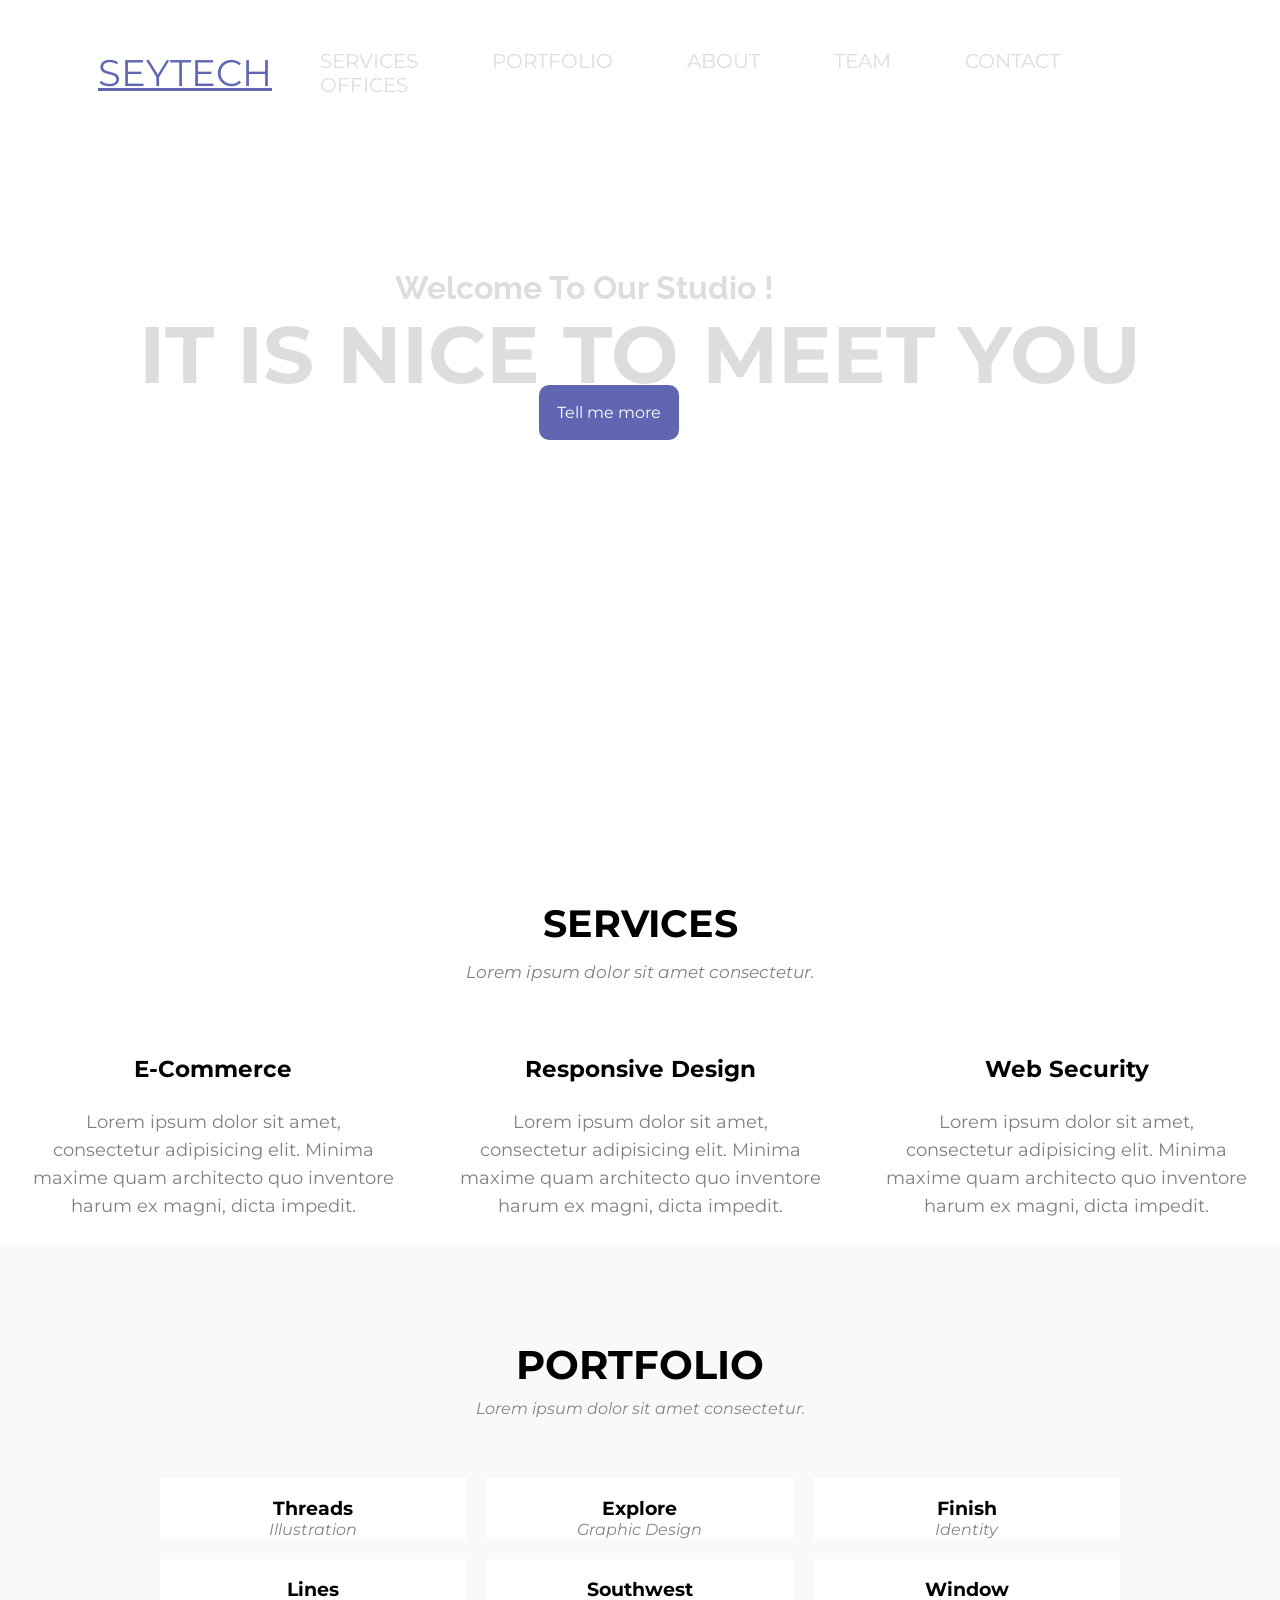
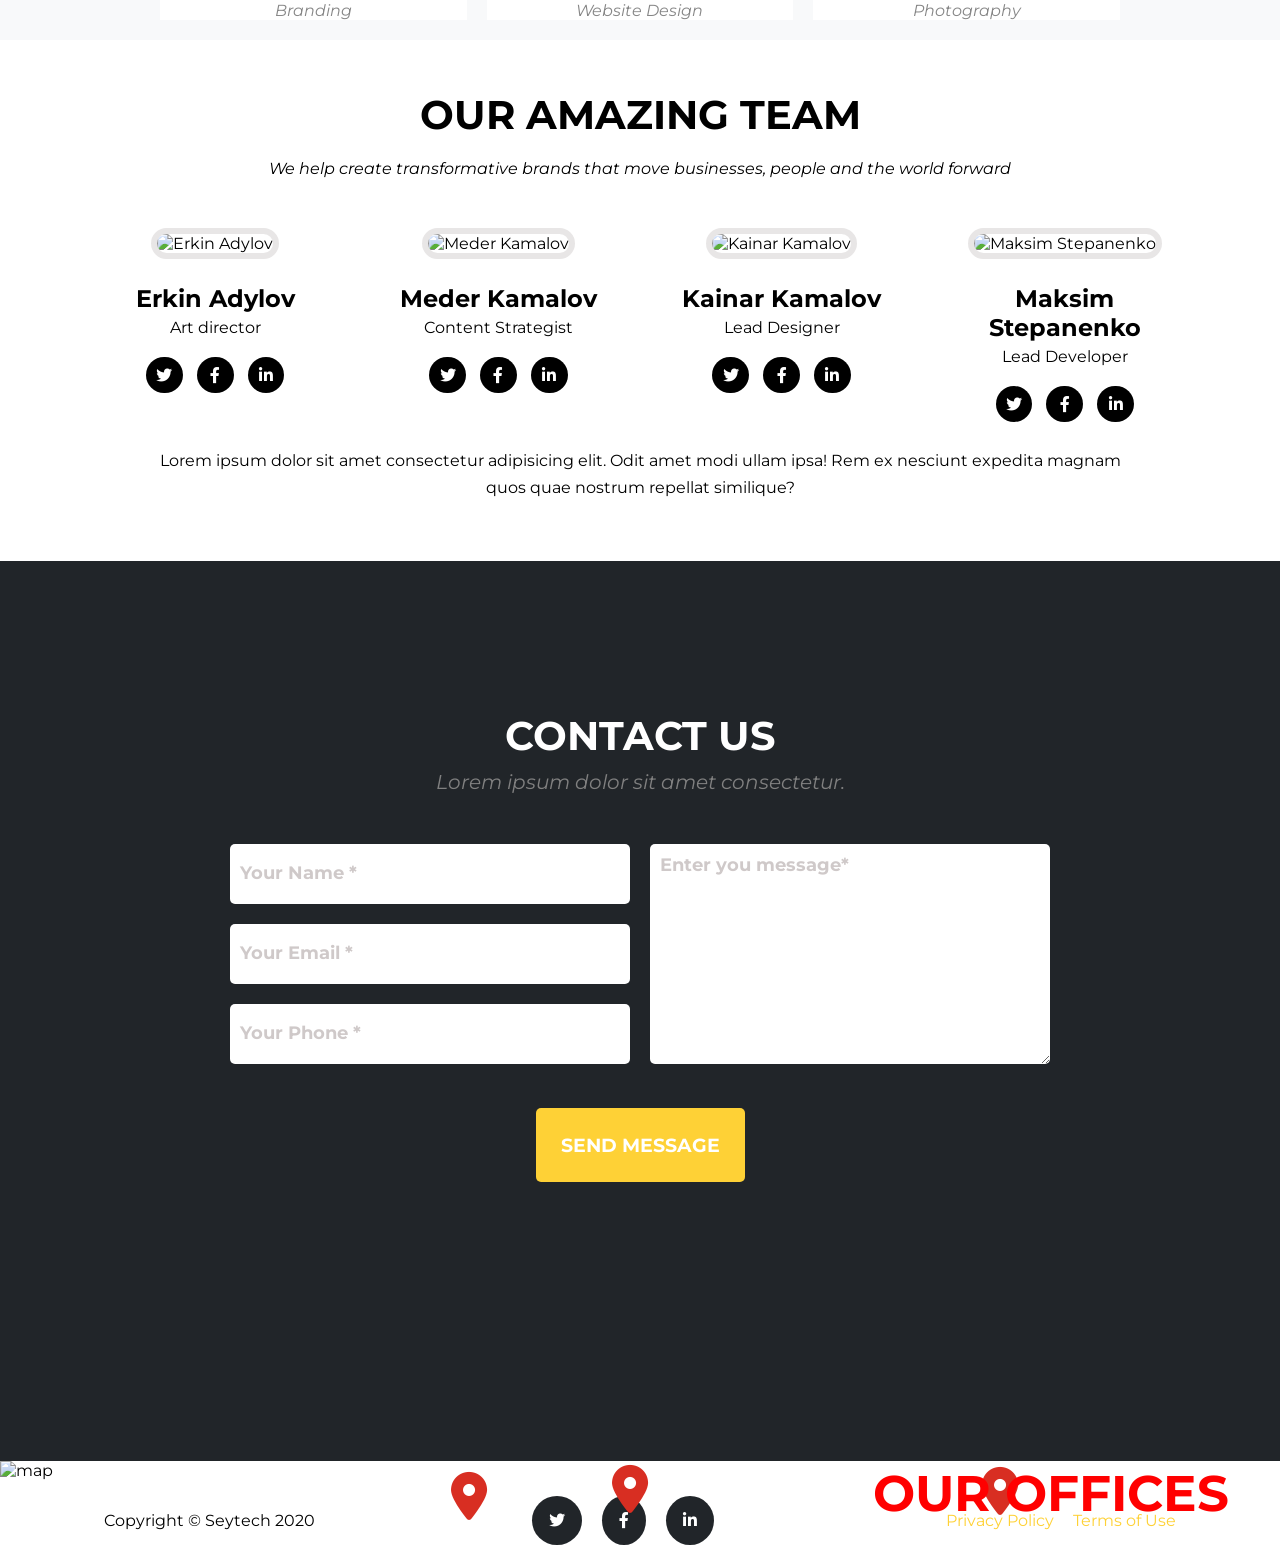
==== commit eeaf281f: "upd" ====
--- a/index.html
+++ b/index.html
@@ -36,7 +36,6 @@
       </header>
 
 <!--------------- Oxana's part--------- -->
-    <div class="oxana">
     <div id="services" class="container-services">
         <h1 class="serv">SERVICES</h1>
         <p class=descript>Lorem ipsum dolor sit amet consectetur.</p>
@@ -64,7 +63,7 @@
        </section>
     
     </div>
-    </div>
+    
     <!-- ------------------------------------Zarina------------------------- -->
     
     <section id="portfolio" class="portfolio">
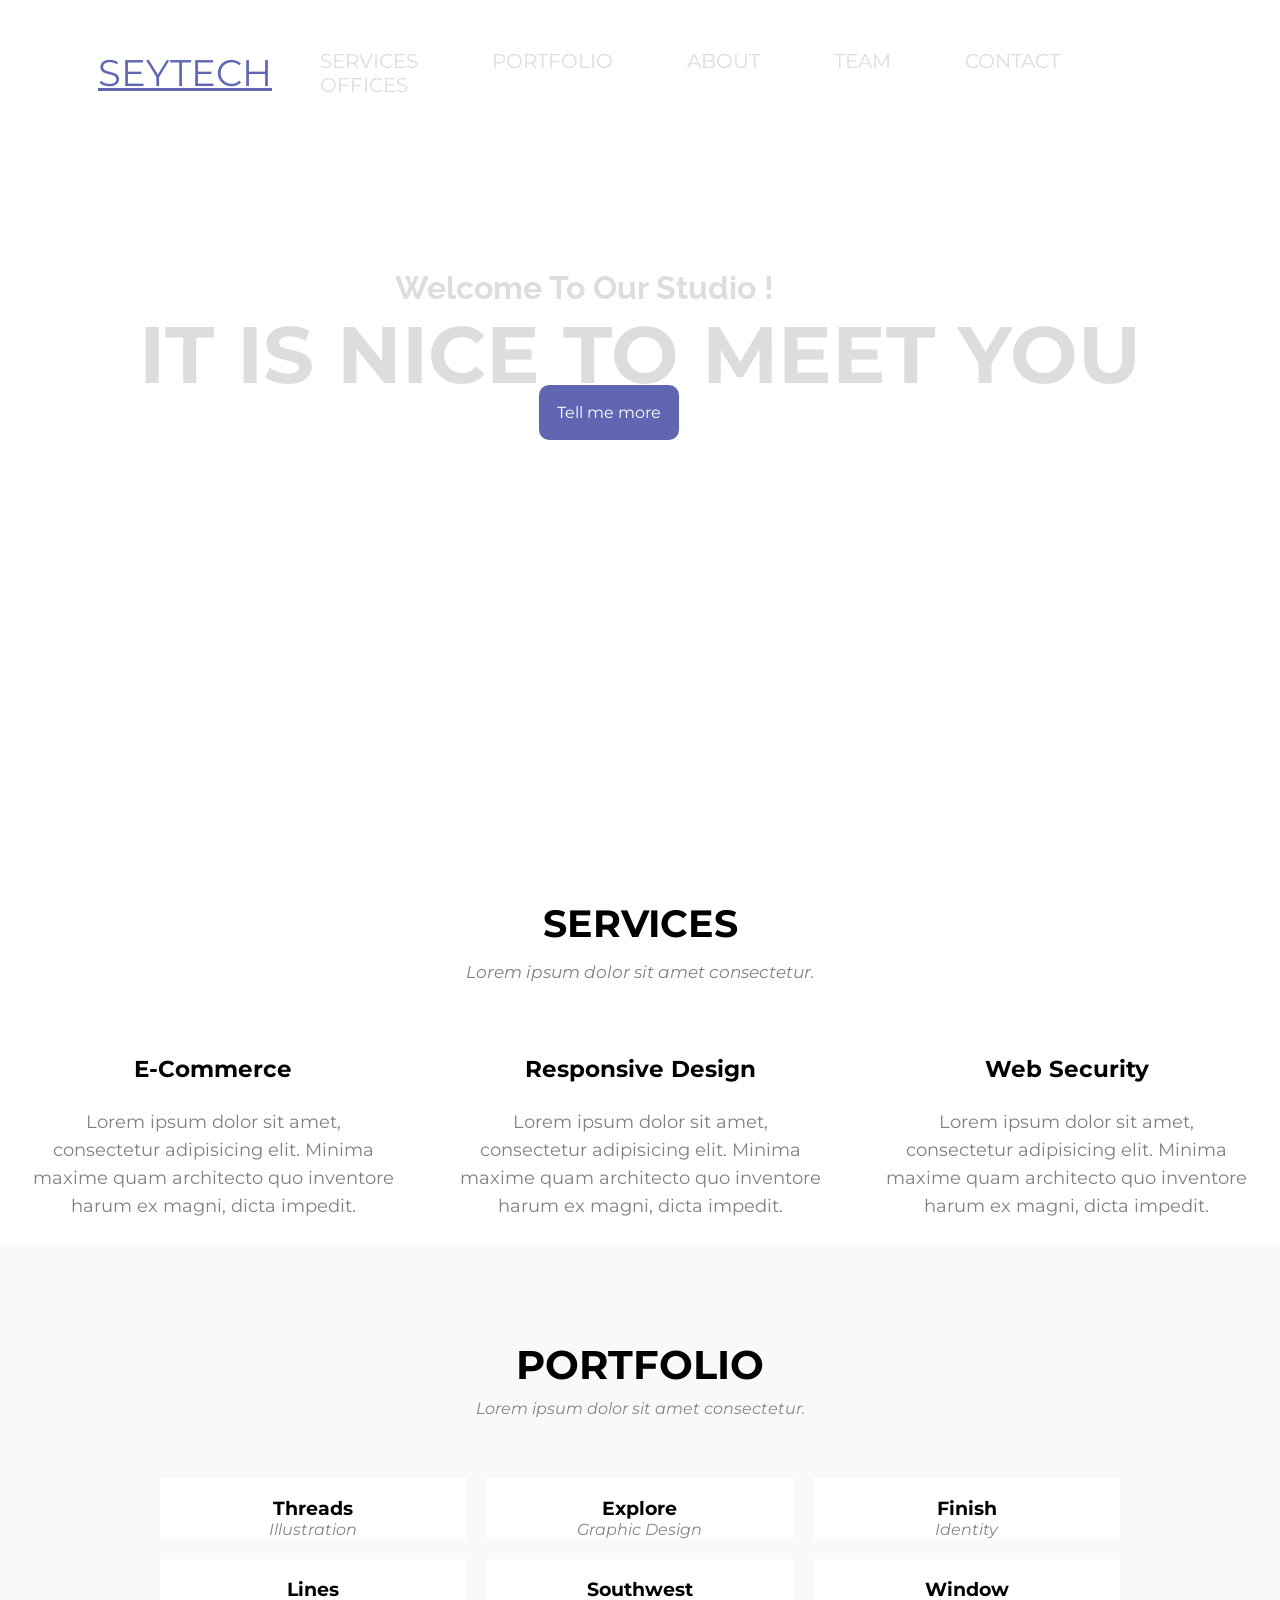
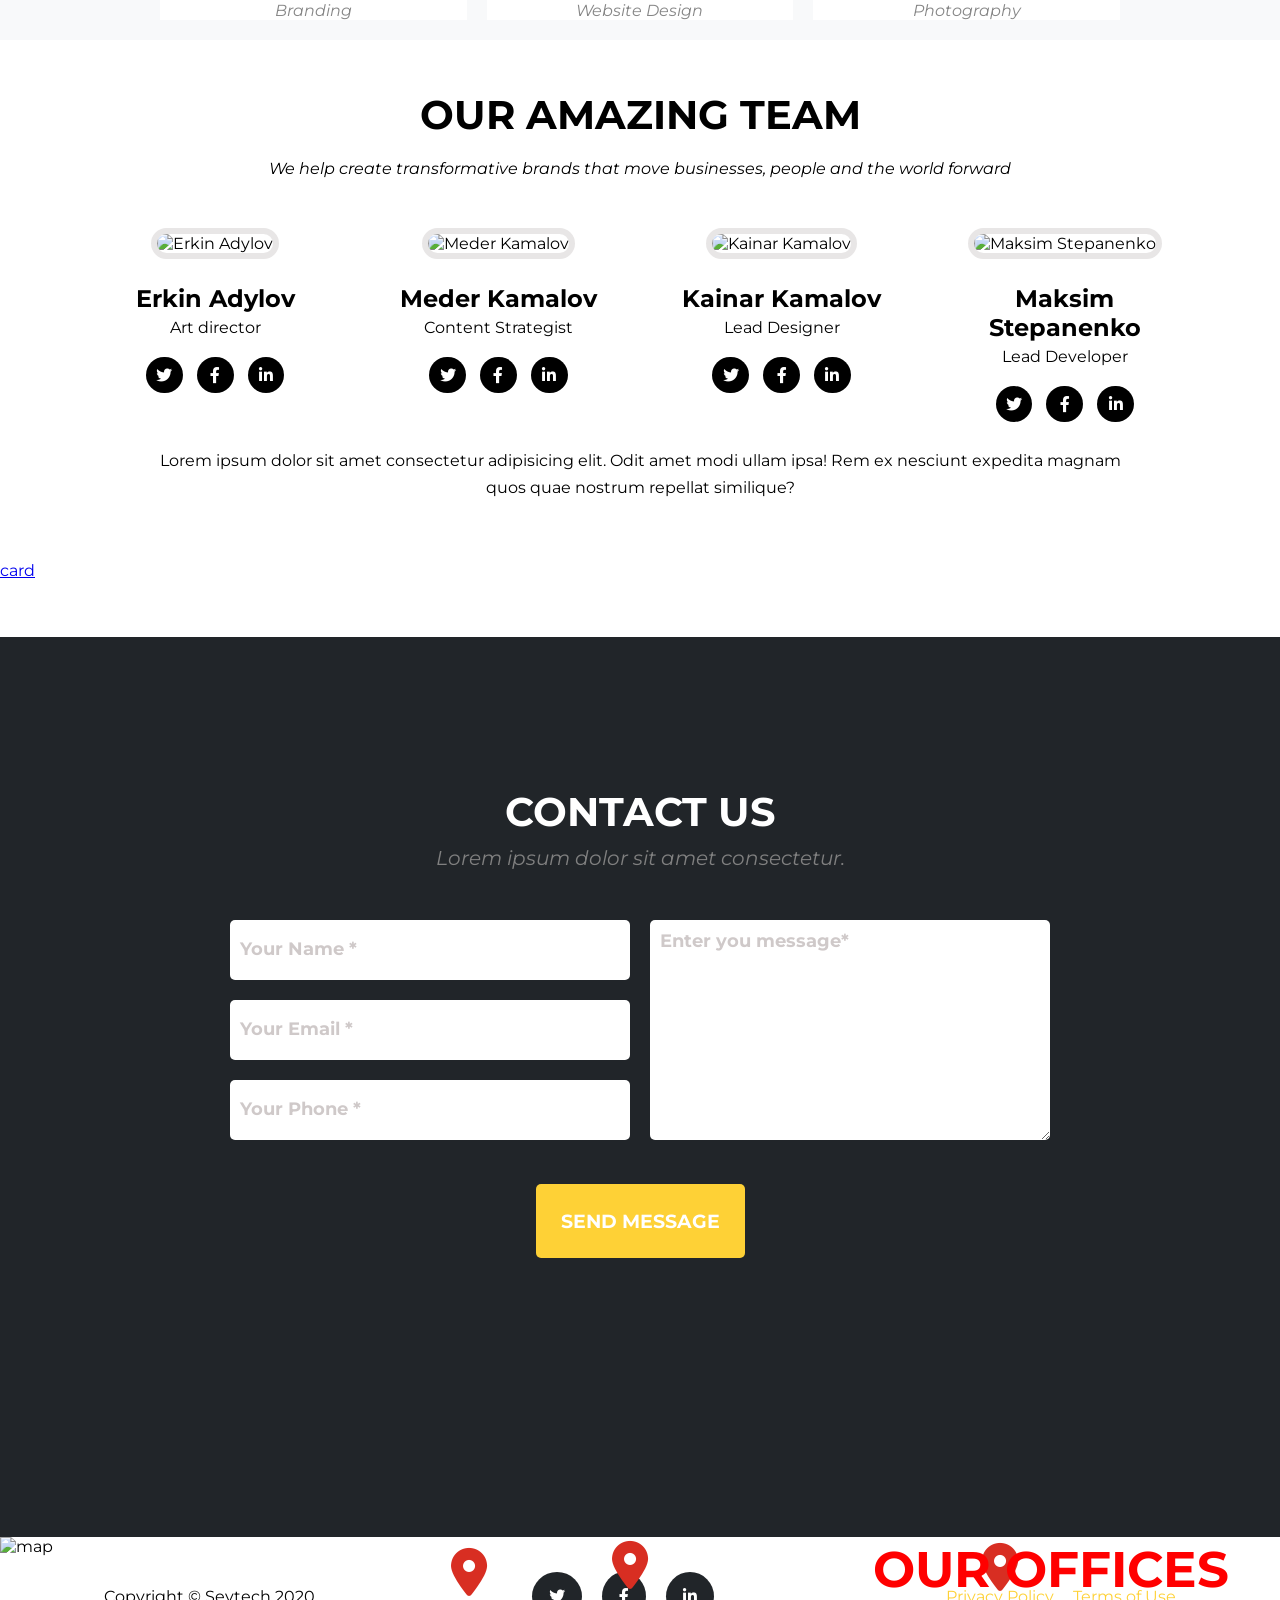
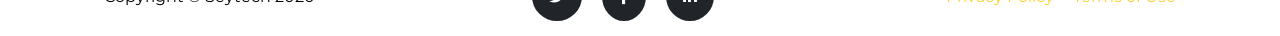
==== commit e84c9d40: "added aidar's part" ====
--- a/index.html
+++ b/index.html
@@ -204,6 +204,25 @@
         </div>
         <p class="last-paragraph">Lorem ipsum dolor sit amet consectetur adipisicing elit. Odit amet modi ullam ipsa! Rem ex nesciunt expedita magnam quos quae nostrum repellat similique?</p>
     </section>
+    
+     <div class="py-5">
+        <div class="container">
+            <div class="card">
+                <div class="card">
+                    <a href="#!">card<img class="img-fluid d-block mx-auto" src="https://learn.seytech.co/assets/projects/html-css/projects/1-agency/assets/img/logos/envato.jpg" alt="" /></a>
+                </div>
+                <div class="card">
+                    <a href="#!"><img class="img-fluid d-block mx-auto" src="https://learn.seytech.co/assets/projects/html-css/projects/1-agency/assets/img/logos/designmodo.jpg" alt="" /></a>
+                </div>
+                <div class="card">
+                    <a href="#!"><img class="img-fluid d-block mx-auto" src="https://learn.seytech.co/assets/projects/html-css/projects/1-agency/assets/img/logos/themeforest.jpg" alt="" /></a>
+                </div>
+                <div class="card">
+                    <a href="card"><img class="img-fluid d-block mx-auto" src="https://learn.seytech.co/assets/projects/html-css/projects/1-agency/assets/img/logos/creative-market.jpg " alt="" /></a>
+                </div>
+            </div>
+        </div>
+    </div>
   
 <!--  Azizbek's part  -->
   
--- a/style.css
+++ b/style.css
@@ -61,7 +61,7 @@
 .italic {
   font-family: "Raleway", sans-serif;
   padding-right: 100px;
-  padding-left: 16rem;
+  padding-left: 16rem;   
 }
 .strong-bg {
   font-family: "Montserrat", sans-serif;
@@ -76,6 +76,8 @@
   text-decoration: none;
   margin-left: 25rem;
   border-radius: 10px;
+  /* width: 50%;
+  margin: auto; */
 }
 .btn-ma:hover {
   background-color: #dddddd;
@@ -105,6 +107,7 @@
     display: block;
     margin: 5rem 5rem;
     text-align: center;
+
   }
 }
 @media (max-width: 480px) {
@@ -119,9 +122,6 @@
 }
 
 /* ---------------Oxana's part --------------- */
-.oxana {
-    padding: 50px 0;
-}
 
 .box-oy {
     background: var(--primary);
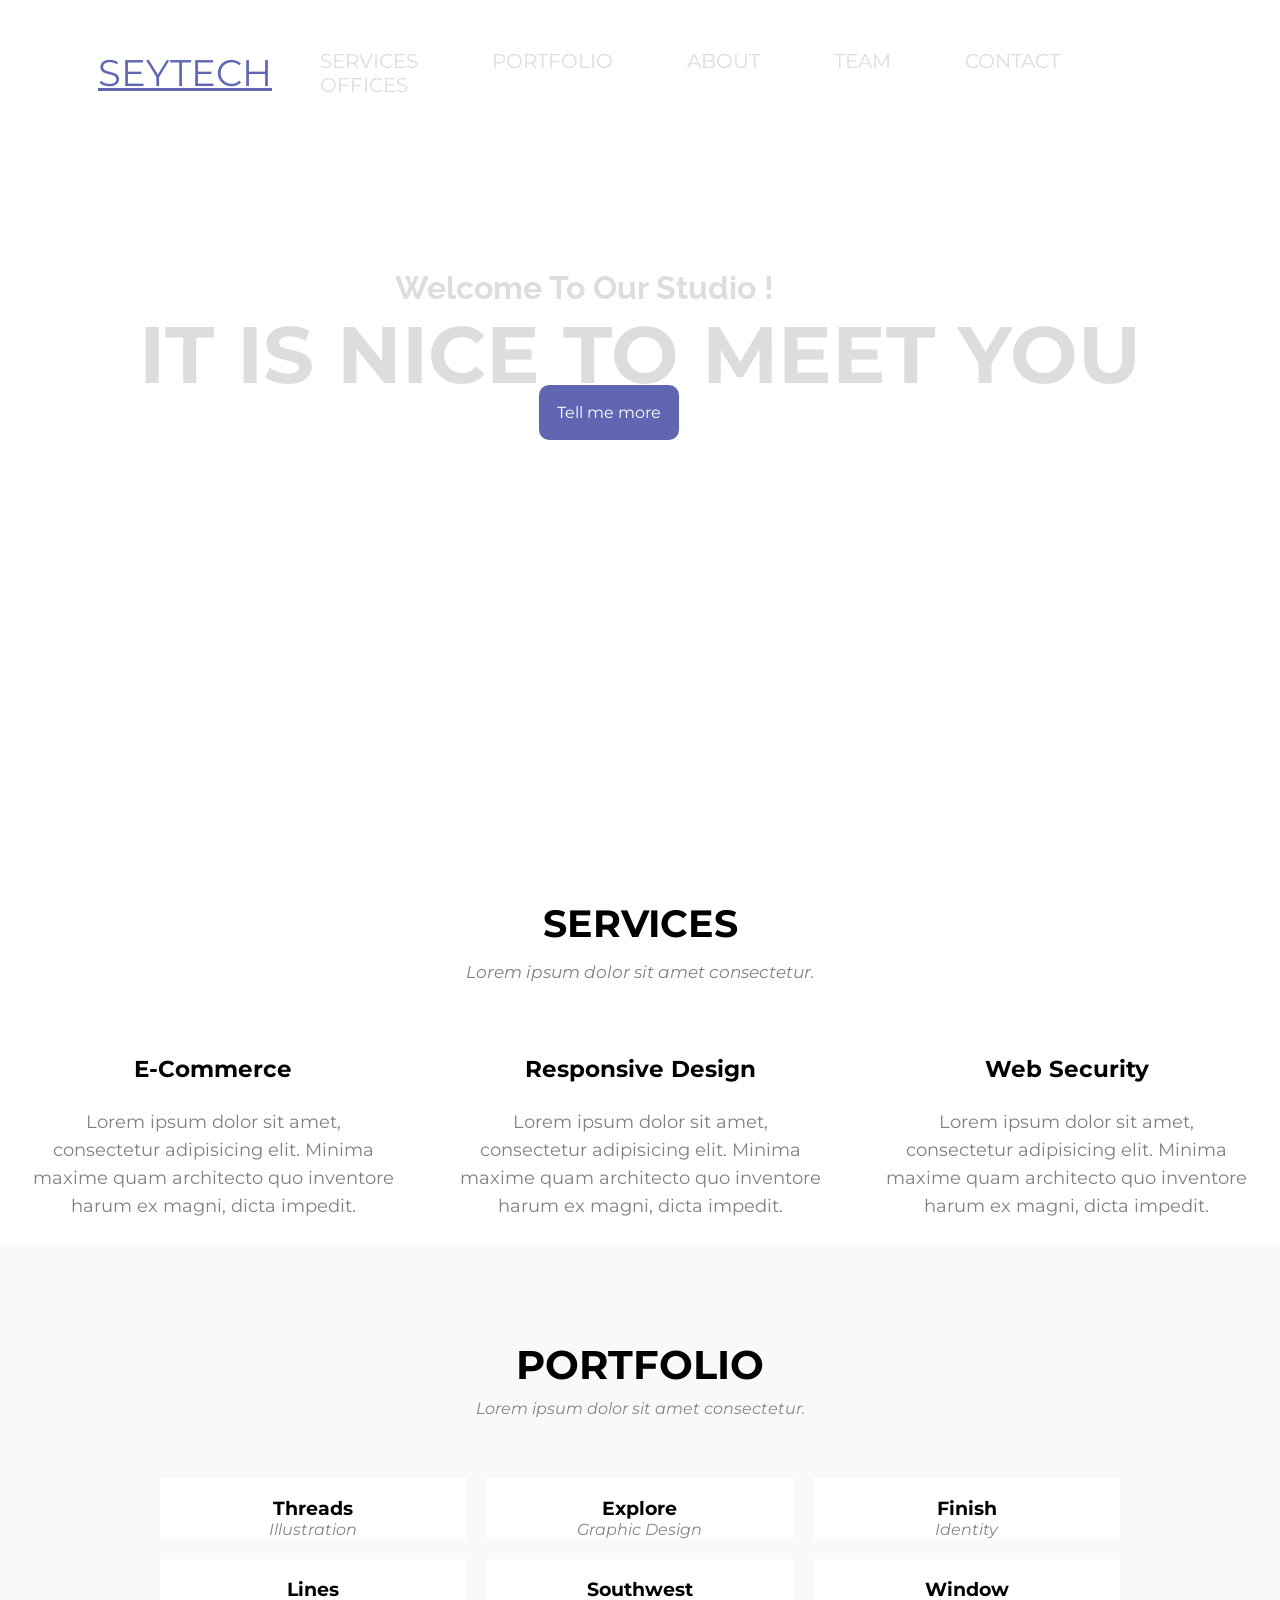
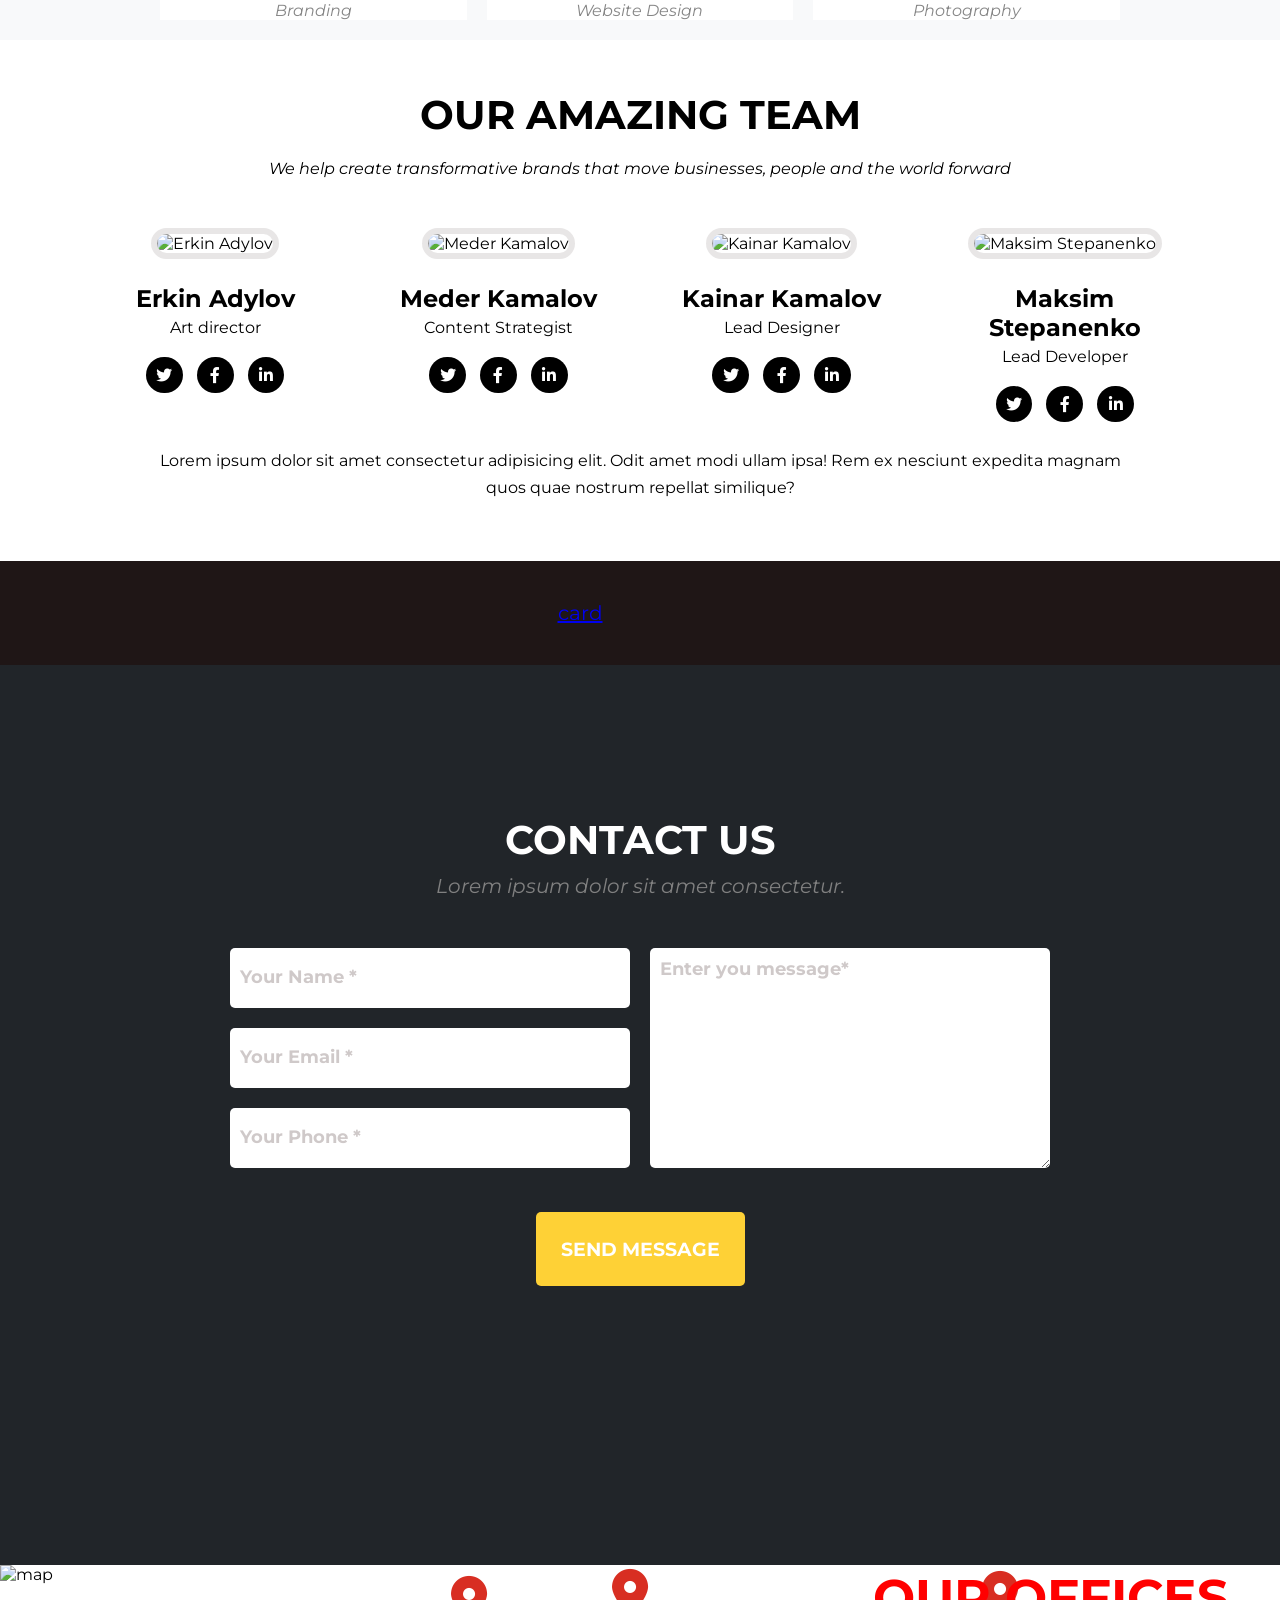
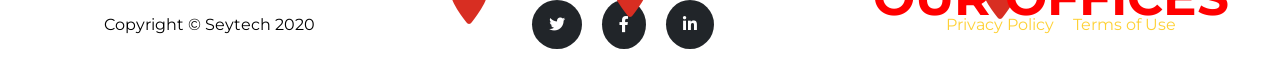
==== commit d8564191: "upd" ====
--- a/index.html
+++ b/index.html
@@ -205,6 +205,8 @@
         <p class="last-paragraph">Lorem ipsum dolor sit amet consectetur adipisicing elit. Odit amet modi ullam ipsa! Rem ex nesciunt expedita magnam quos quae nostrum repellat similique?</p>
     </section>
     
+<!-------------- Aidar's part------------------      -->
+    
      <div class="py-5">
         <div class="container">
             <div class="card">
--- a/style.css
+++ b/style.css
@@ -61,7 +61,7 @@
 .italic {
   font-family: "Raleway", sans-serif;
   padding-right: 100px;
-  padding-left: 16rem;   
+  padding-left: 16rem;
 }
 .strong-bg {
   font-family: "Montserrat", sans-serif;
@@ -76,8 +76,6 @@
   text-decoration: none;
   margin-left: 25rem;
   border-radius: 10px;
-  /* width: 50%;
-  margin: auto; */
 }
 .btn-ma:hover {
   background-color: #dddddd;
@@ -107,7 +105,6 @@
     display: block;
     margin: 5rem 5rem;
     text-align: center;
-
   }
 }
 @media (max-width: 480px) {
@@ -350,6 +347,25 @@
         grid-template-rows: 1fr;
     }
 }
+
+/* --------------- Aidar's part -------------- */
+.card {
+    background-color: rgb(31, 22, 22);
+    list-style-type: none;
+    text-align: center;
+    justify-content: center;
+    margin: 0;
+    padding: 0;
+    display:flex;
+  }
+  
+  .card {
+    display:inline-block;
+    font-size: 20px;
+    padding: 20px;
+    display: flex;
+  }
+
 
 /* Azizbek's part */
 
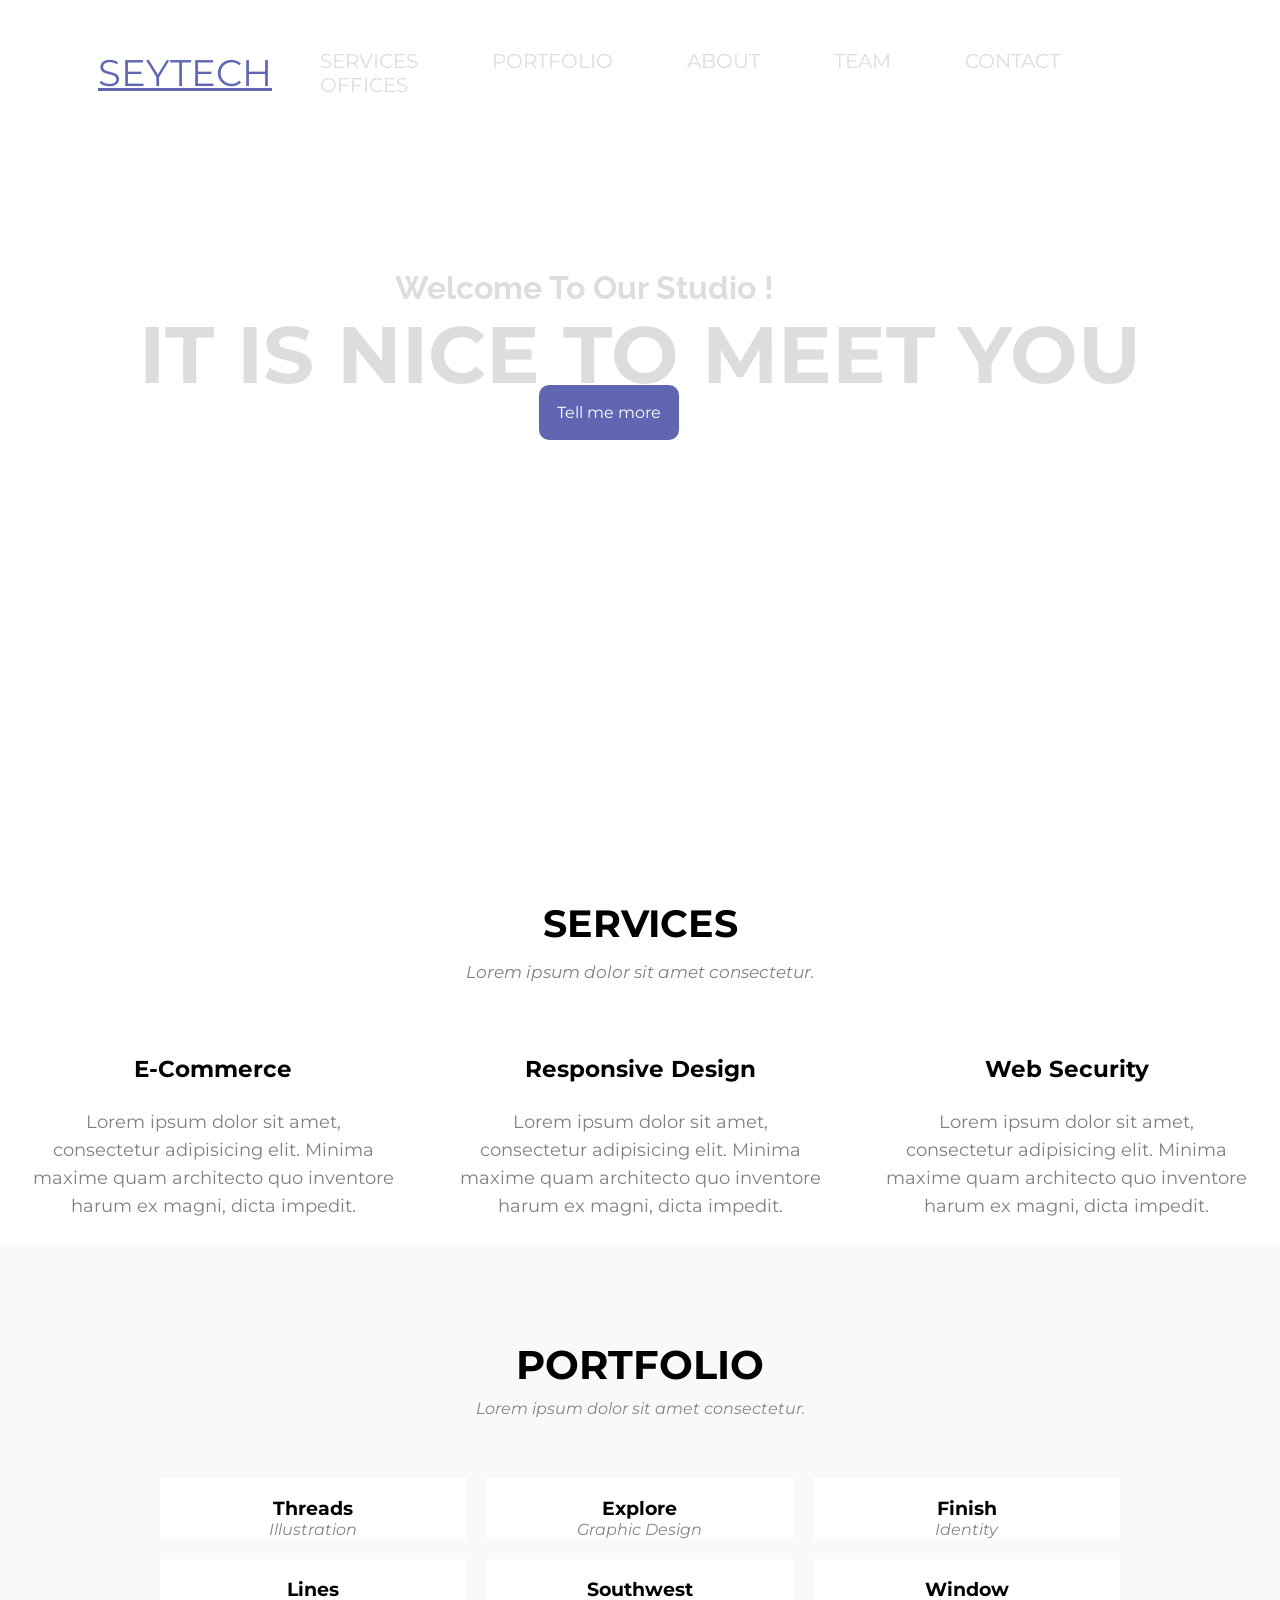
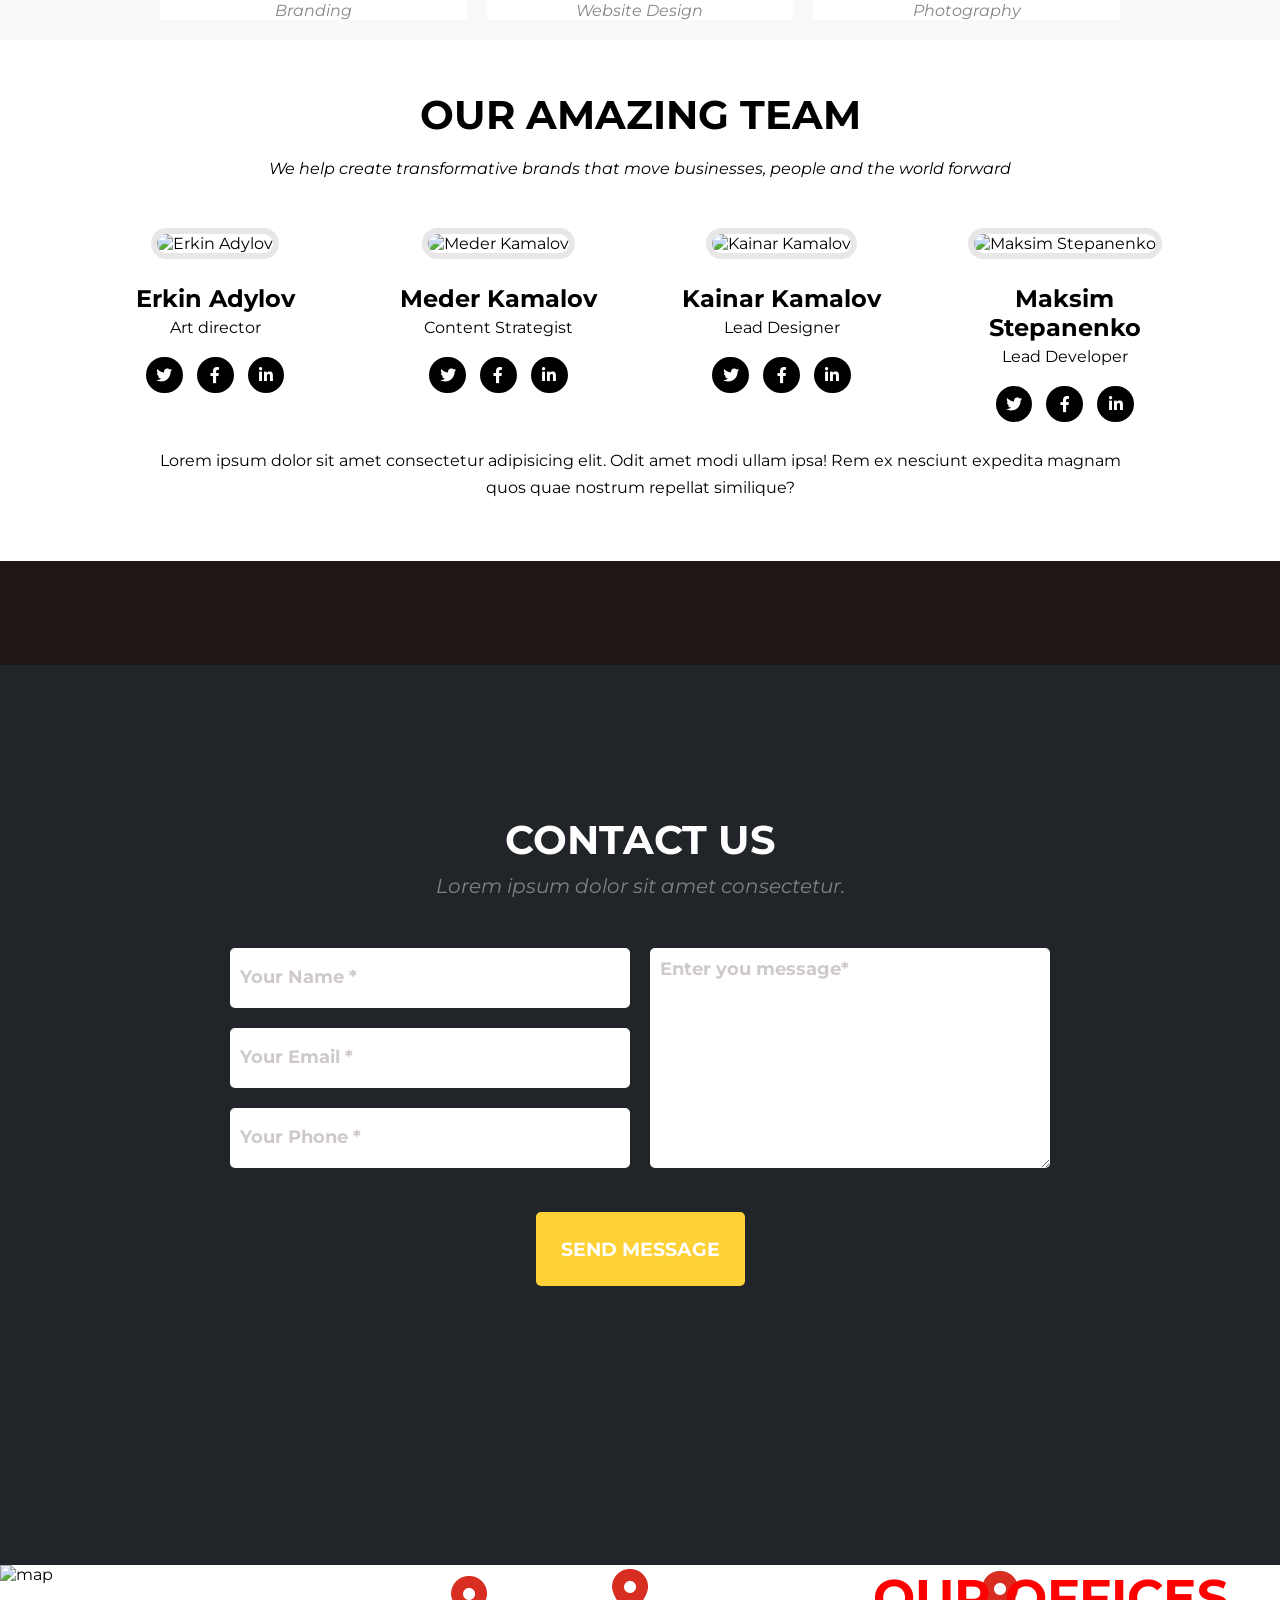
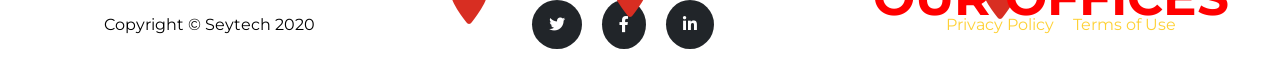
==== commit 3fc6fca9: "upt" ====
--- a/index.html
+++ b/index.html
@@ -211,7 +211,7 @@
         <div class="container">
             <div class="card">
                 <div class="card">
-                    <a href="#!">card<img class="img-fluid d-block mx-auto" src="https://learn.seytech.co/assets/projects/html-css/projects/1-agency/assets/img/logos/envato.jpg" alt="" /></a>
+                    <a href="#!"><img class="img-fluid d-block mx-auto" src="https://learn.seytech.co/assets/projects/html-css/projects/1-agency/assets/img/logos/envato.jpg" alt="" /></a>
                 </div>
                 <div class="card">
                     <a href="#!"><img class="img-fluid d-block mx-auto" src="https://learn.seytech.co/assets/projects/html-css/projects/1-agency/assets/img/logos/designmodo.jpg" alt="" /></a>
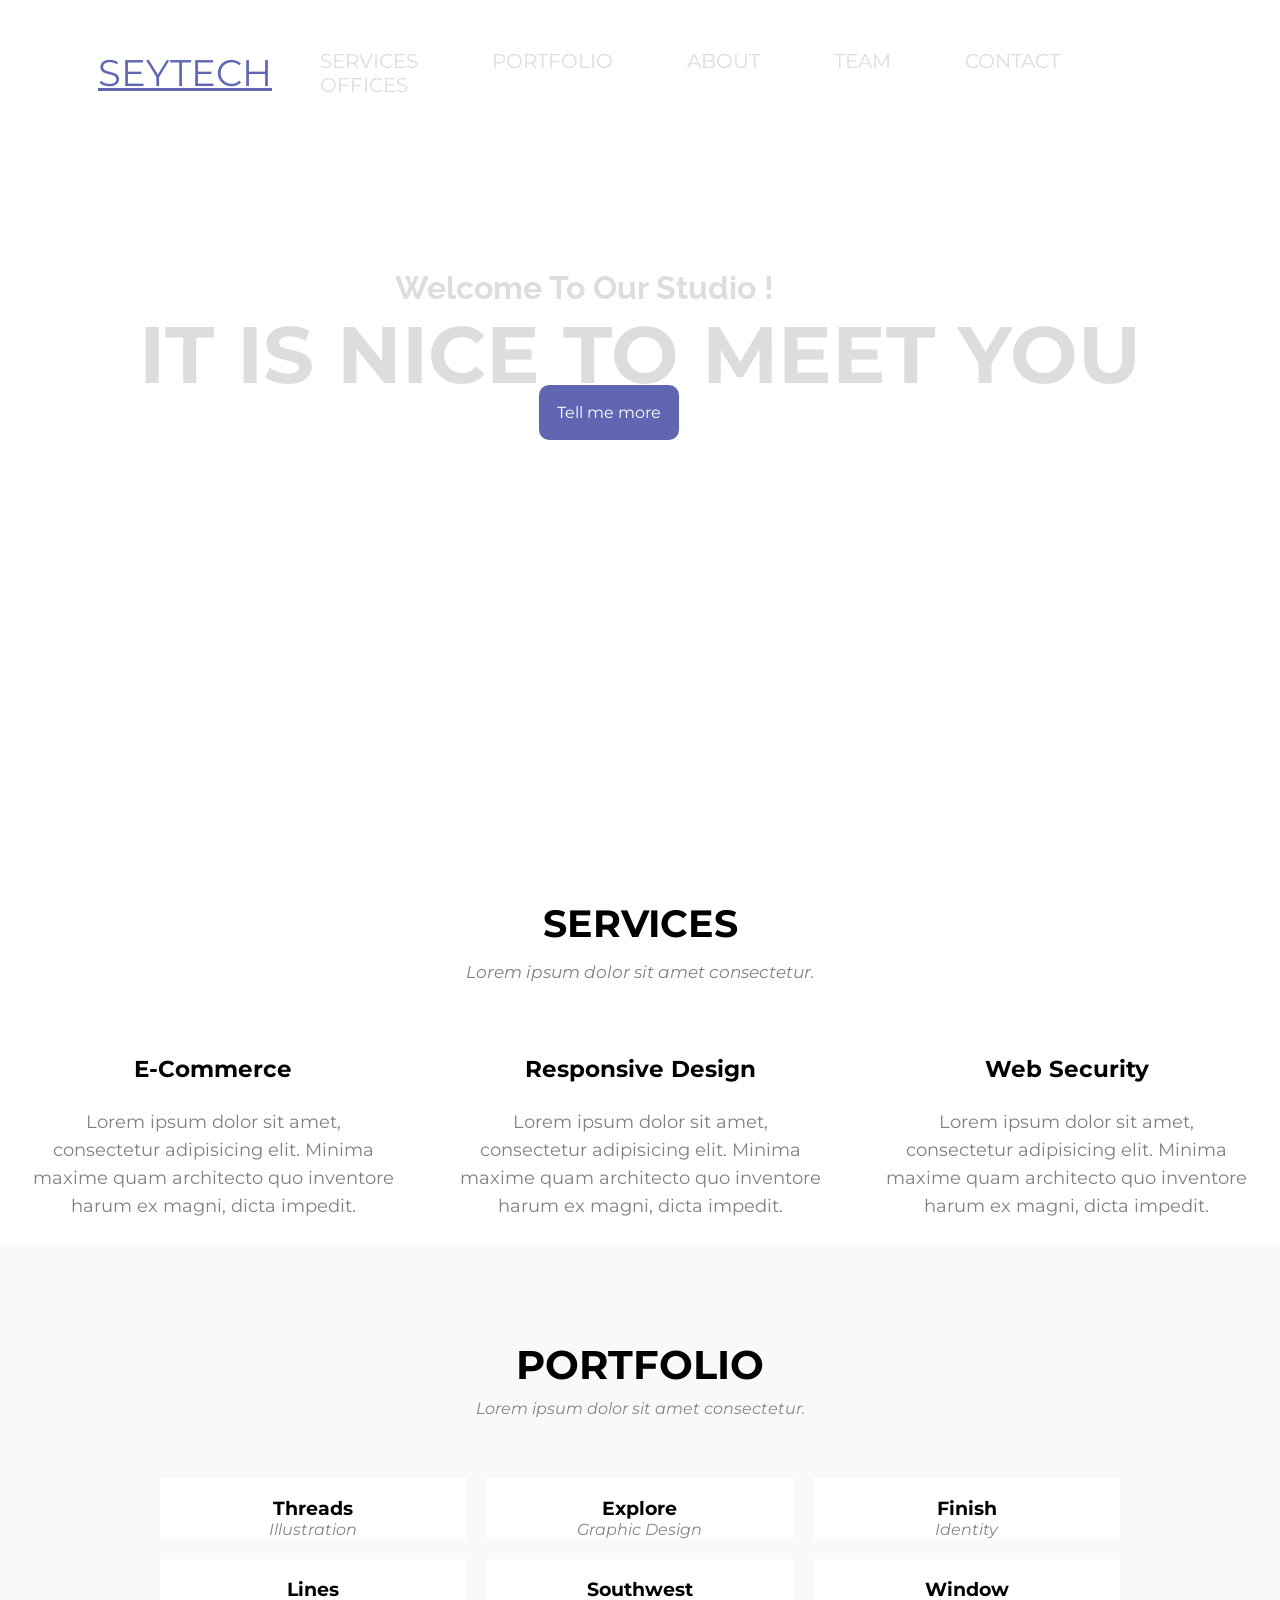
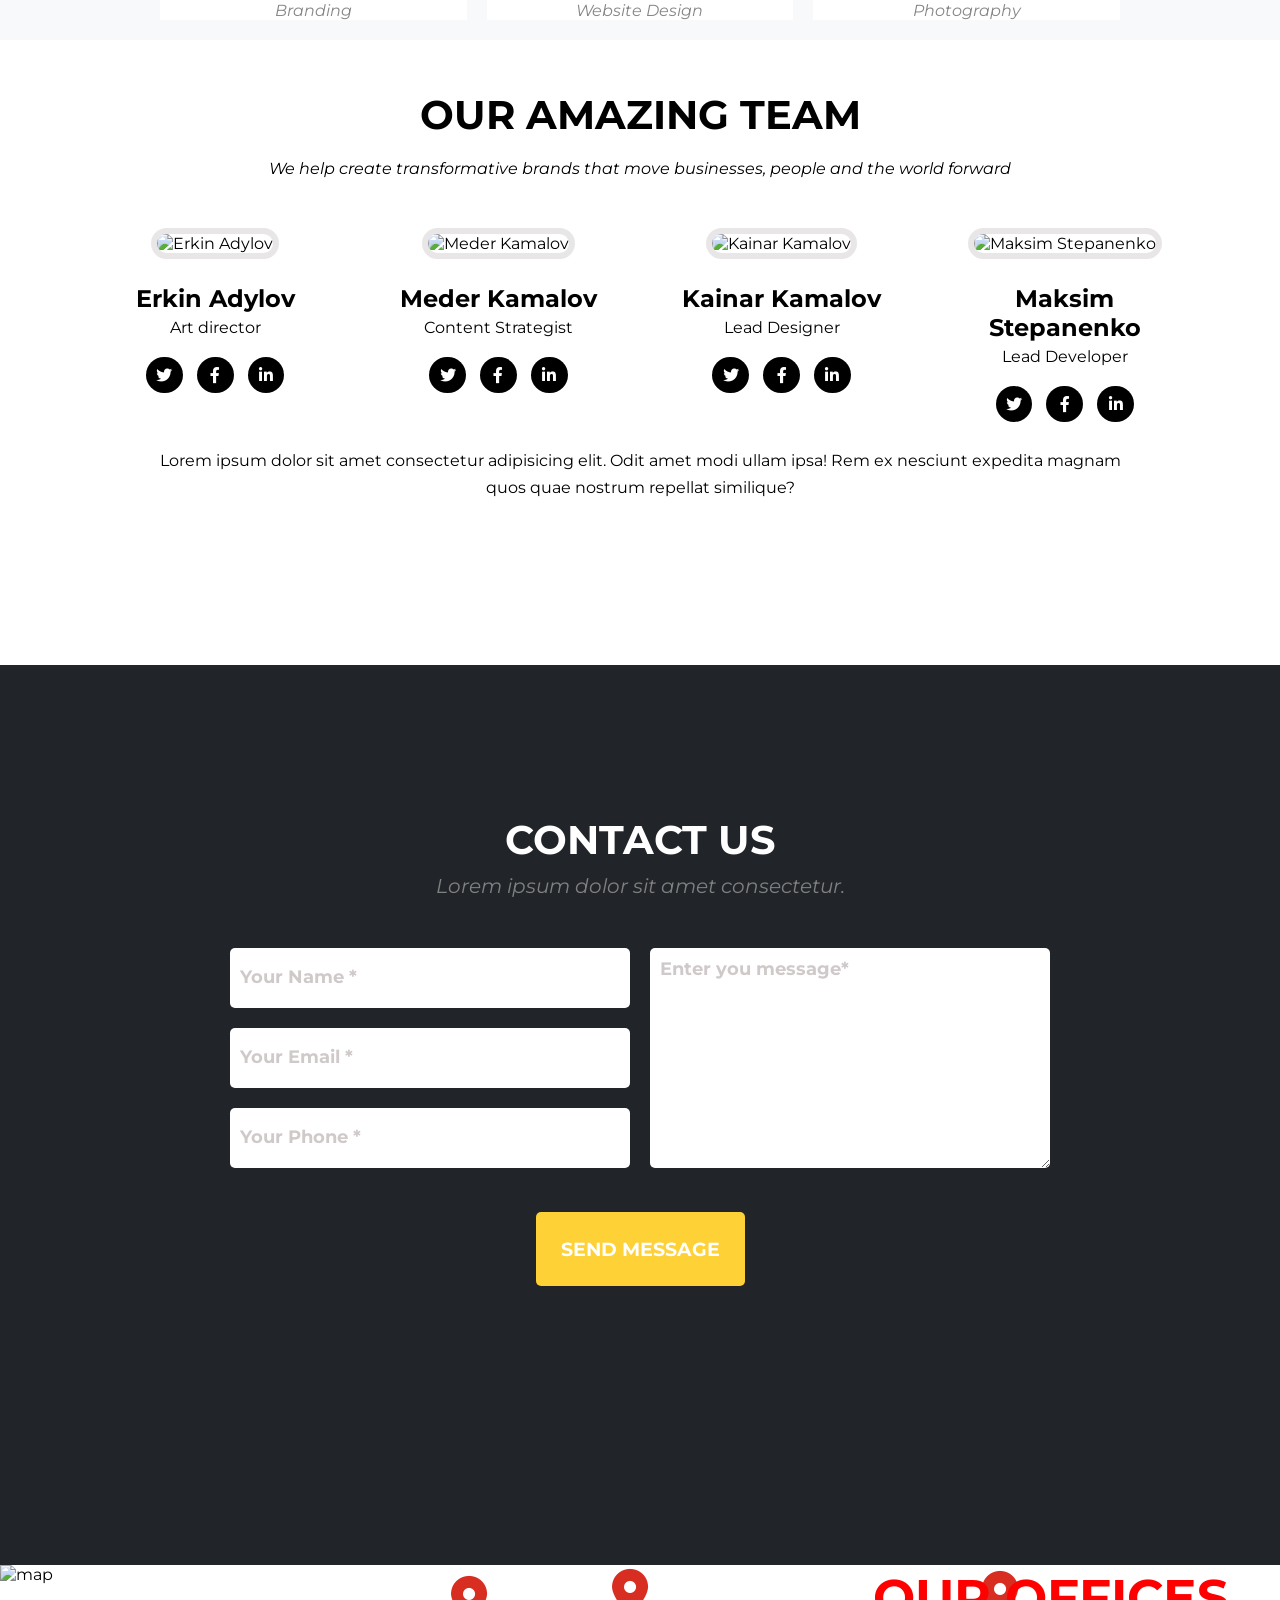
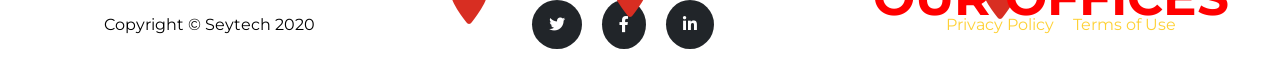
==== commit 55df67ee: "Merge branch 'main' of https://github.com/ziiadinz/team-work" ====
--- a/index.html
+++ b/index.html
@@ -15,7 +15,7 @@
     <header class="wrapper-ma">
         <div class="conteiner-ma">
           <div class="logo-ma">
-            <a href="https://www.seytech.co/" target="_blank">Seytech</a>
+            <a href="#" target="_blank">Seytech</a>
           </div>
           <nav>
             <a href="#services" class="sm-titel">Services</a>
@@ -36,7 +36,8 @@
       </header>
 
 <!--------------- Oxana's part--------- -->
-    <div id="services" class="container-services">
+    <div class="oxana">
+    </div><div id="services" class="container-services">
         <h1 class="serv">SERVICES</h1>
         <p class=descript>Lorem ipsum dolor sit amet consectetur.</p>
     
@@ -63,6 +64,7 @@
        </section>
     
     </div>
+</div>
     
     <!-- ------------------------------------Zarina------------------------- -->
     
--- a/style.css
+++ b/style.css
@@ -61,7 +61,7 @@
 .italic {
   font-family: "Raleway", sans-serif;
   padding-right: 100px;
-  padding-left: 16rem;
+  padding-left: 16rem;   
 }
 .strong-bg {
   font-family: "Montserrat", sans-serif;
@@ -76,6 +76,8 @@
   text-decoration: none;
   margin-left: 25rem;
   border-radius: 10px;
+  /* width: 50%;
+  margin: auto; */
 }
 .btn-ma:hover {
   background-color: #dddddd;
@@ -105,6 +107,7 @@
     display: block;
     margin: 5rem 5rem;
     text-align: center;
+
   }
 }
 @media (max-width: 480px) {
@@ -350,7 +353,7 @@
 
 /* --------------- Aidar's part -------------- */
 .card {
-    background-color: rgb(31, 22, 22);
+    background-color: white;
     list-style-type: none;
     text-align: center;
     justify-content: center;
